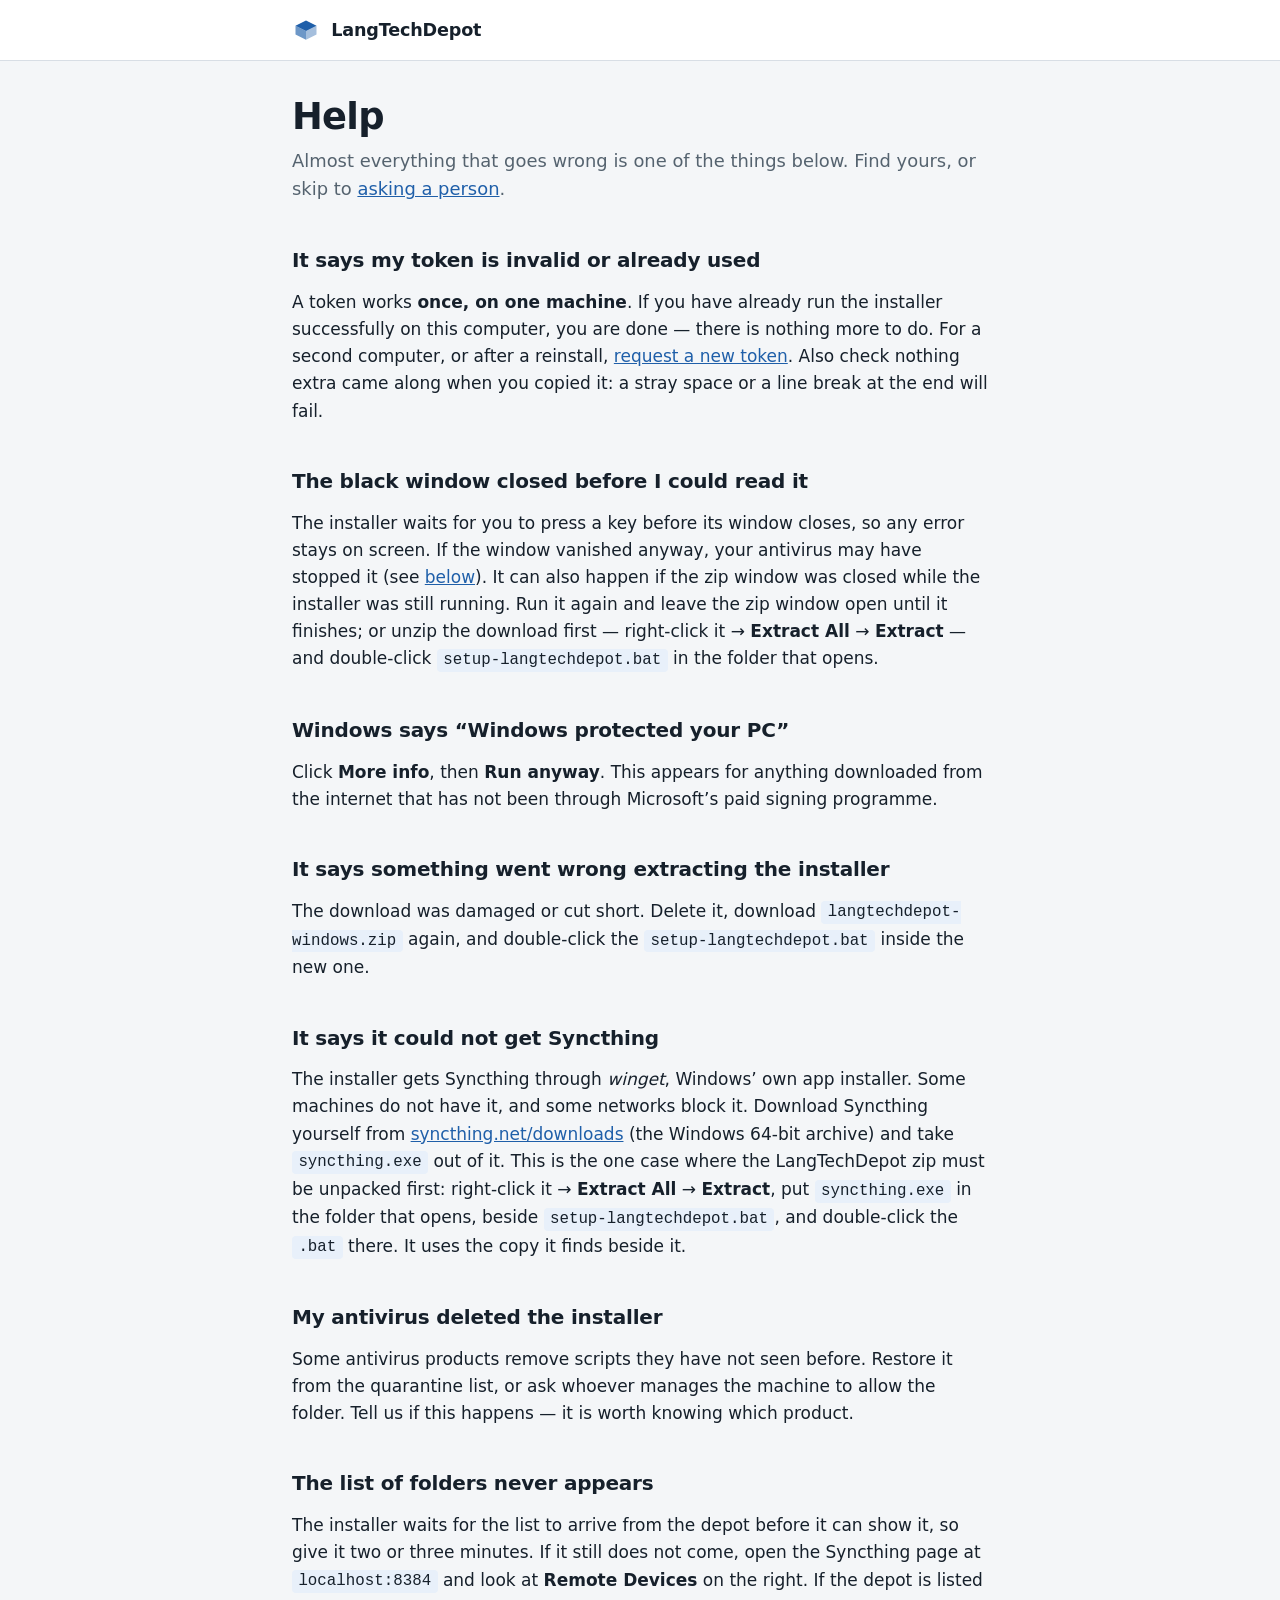
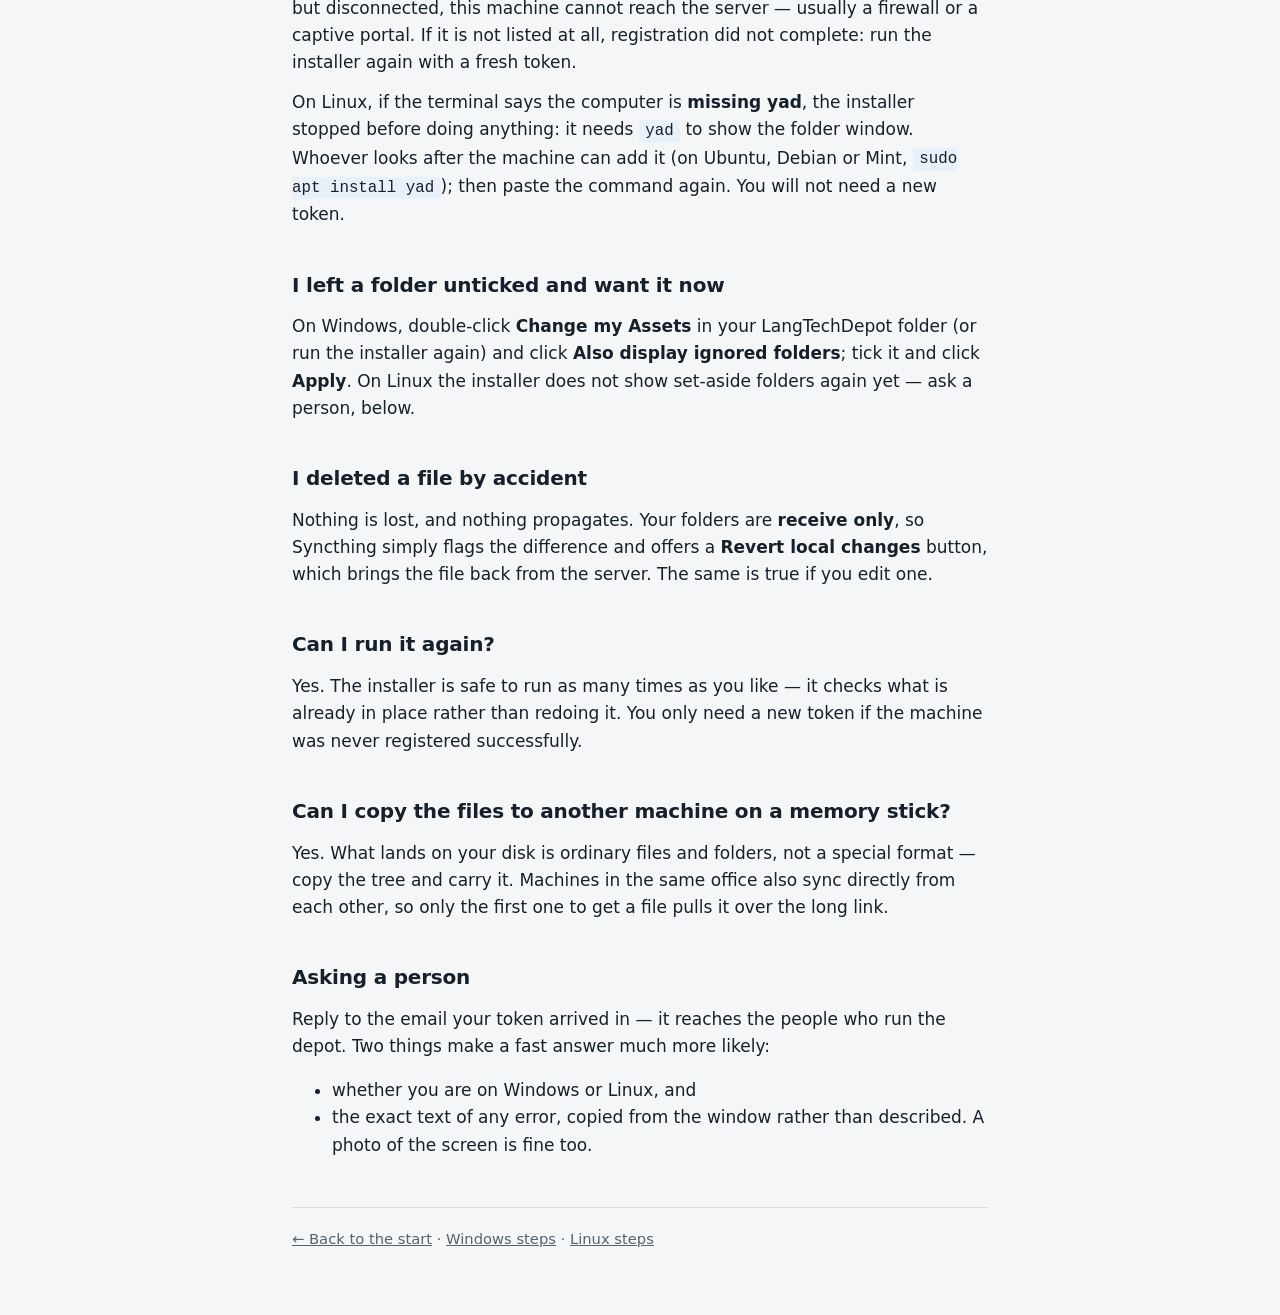
==== docs/help.html @ 6e9204fb "Windows: LangTechDepot home folder with Assets (folder or shortcut), Change my Assets; publish only " ====
<!doctype html>
<html lang="en">
<meta charset="utf-8">
<meta name="viewport" content="width=device-width,initial-scale=1">
<title>LangTechDepot &mdash; help</title>
<meta name="description" content="What normally goes wrong when setting up LangTechDepot, and how to fix it.">
<link rel="stylesheet" href="assets/site.css">
<link rel="icon" href="assets/favicon.svg" type="image/svg+xml">

<header class="masthead"><div class="wrap">
  <a href="index.html">
    <svg class="mark" width="28" height="28" viewBox="0 0 32 32" aria-hidden="true">
      <path d="M4 11 16 5l12 6-12 6z" fill="var(--brand)"/>
      <path d="M4 11v10l12 6V17z" fill="var(--brand)" opacity=".65"/>
      <path d="M28 11v10l-12 6V17z" fill="var(--brand)" opacity=".4"/>
    </svg>
    <span class="name">LangTechDepot</span>
  </a>
</div></header>

<main class="wrap">

  <h1>Help</h1>
  <p class="lede">Almost everything that goes wrong is one of the things below.
  Find yours, or skip to <a href="#ask">asking a person</a>.</p>

  <h2>It says my token is invalid or already used</h2>
  <p>A token works <strong>once, on one machine</strong>. If you have already
  run the installer successfully on this computer, you are done &mdash; there
  is nothing more to do. For a second computer, or after a reinstall,
  <a href="https://depot.langtech.cloud/" data-signup="">request a new
  token</a>. Also check nothing extra came along when you copied it: a stray
  space or a line break at the end will fail.</p>

  <h2>The black window closed before I could read it</h2>
  <p>The installer waits for you to press a key before its window closes, so
  any error stays on screen. If the window vanished anyway, your antivirus may
  have stopped it (see <a href="#antivirus">below</a>). It can also happen if
  the zip window was closed while the installer was still running. Run it
  again and leave the zip window open until it finishes; or unzip the
  download first &mdash; right-click it &rarr; <strong>Extract All</strong>
  &rarr; <strong>Extract</strong> &mdash; and double-click
  <code>setup-langtechdepot.bat</code> in the folder that opens.</p>

  <h2>Windows says &ldquo;Windows protected your PC&rdquo;</h2>
  <p>Click <strong>More info</strong>, then <strong>Run anyway</strong>. This
  appears for anything downloaded from the internet that has not been through
  Microsoft&rsquo;s paid signing programme.</p>

  <h2>It says something went wrong extracting the installer</h2>
  <p>The download was damaged or cut short. Delete it, download
  <code>langtechdepot-windows.zip</code> again, and double-click the
  <code>setup-langtechdepot.bat</code> inside the new one.</p>

  <h2>It says it could not get Syncthing</h2>
  <p>The installer gets Syncthing through <em>winget</em>, Windows&rsquo; own
  app installer. Some machines do not have it, and some networks block it.
  Download Syncthing yourself from
  <a href="https://syncthing.net/downloads/">syncthing.net/downloads</a>
  (the Windows 64-bit archive) and take <code>syncthing.exe</code> out of it.
  This is the one case where the LangTechDepot zip must be unpacked first:
  right-click it &rarr; <strong>Extract All</strong> &rarr;
  <strong>Extract</strong>, put <code>syncthing.exe</code> in the folder that
  opens, beside <code>setup-langtechdepot.bat</code>, and double-click the
  <code>.bat</code> there. It uses the copy it finds beside it.</p>

  <h2 id="antivirus">My antivirus deleted the installer</h2>
  <p>Some antivirus products remove scripts they have not seen before. Restore
  it from the quarantine list, or ask whoever manages the machine to allow the
  folder. Tell us if this happens &mdash; it is worth knowing which product.</p>

  <h2>The list of folders never appears</h2>
  <p>The installer waits for the list to arrive from the depot before it can
  show it, so give it two or three minutes. If it still does not come, open
  the Syncthing page at <code>localhost:8384</code> and look at <strong>Remote
  Devices</strong> on the right. If the depot is listed but disconnected, this
  machine cannot reach the server &mdash; usually a firewall or a captive
  portal. If it is not listed at all, registration did not complete: run the
  installer again with a fresh token.</p>
  <p>On Linux, if the terminal says the computer is <strong>missing
  yad</strong>, the installer stopped before doing anything: it needs
  <code>yad</code> to show the folder window. Whoever looks after the machine
  can add it (on Ubuntu, Debian or Mint, <code>sudo apt install yad</code>);
  then paste the command again. You will not need a new token.</p>

  <h2>I left a folder unticked and want it now</h2>
  <p>On Windows, double-click <strong>Change my Assets</strong> in your
  LangTechDepot folder (or run the installer again) and click <strong>Also display
  ignored folders</strong>; tick it and click <strong>Apply</strong>. On
  Linux the installer does not show set-aside folders again yet &mdash; ask a
  person, below.</p>

  <h2>I deleted a file by accident</h2>
  <p>Nothing is lost, and nothing propagates. Your folders are
  <strong>receive only</strong>, so Syncthing simply flags the difference and
  offers a <strong>Revert local changes</strong> button, which brings the file
  back from the server. The same is true if you edit one.</p>

  <h2>Can I run it again?</h2>
  <p>Yes. The installer is safe to run as many times as you like &mdash; it
  checks what is already in place rather than redoing it. You only need a new
  token if the machine was never registered successfully.</p>

  <h2>Can I copy the files to another machine on a memory stick?</h2>
  <p>Yes. What lands on your disk is ordinary files and folders, not a special
  format &mdash; copy the tree and carry it. Machines in the same office also
  sync directly from each other, so only the first one to get a file pulls it
  over the long link.</p>

  <h2 id="ask">Asking a person</h2>
  <p>Reply to the email your token arrived in &mdash; it reaches the people who
  run the depot. Two things make a fast answer much more likely:</p>
  <ul>
    <li>whether you are on Windows or Linux, and</li>
    <li>the exact text of any error, copied from the window rather than
    described. A photo of the screen is fine too.</li>
  </ul>
  <!-- Maintainers: if a monitored support address exists, put it here in
       place of "reply to the email". The register.py ADMIN_EMAIL is the
       address the token mail comes from. -->

  <p class="foot"><a href="index.html">&larr; Back to the start</a> &middot;
  <a href="windows.html">Windows steps</a> &middot;
  <a href="linux.html">Linux steps</a></p>

</main>
<script src="assets/site.js"></script>
</html>
---- docs/assets/site.css ----
/* LangTechDepot — shared look for the Pages site and for the registration
   pages served by server/register.py.

   The two sites are one journey (get a token there, install here), so they
   must not look like two different projects. Keep this file and the <style>
   block in register.py in step: same tokens, same component names.

   Field machines are on slow links, so: no web fonts, no framework, no
   images. Illustrations are inline SVG in the page itself. */

:root {
  --brand:      #1f5fa9;
  --brand-dark: #17497f;
  --brand-soft: #e8f0fa;
  --ink:        #16202b;
  --ink-soft:   #55636f;
  --line:       #d8dee5;
  --paper:      #ffffff;
  --ground:     #f4f6f8;
  --ok:         #1e7a46;
  --warn:       #a05a00;
  --radius:     12px;
  --shadow:     0 1px 2px rgba(22,32,43,.06), 0 8px 24px rgba(22,32,43,.07);
}

@media (prefers-color-scheme: dark) {
  :root {
    --brand:      #6fa8e8;
    --brand-dark: #9cc6f2;
    --brand-soft: #17273a;
    --ink:        #e8edf2;
    --ink-soft:   #a3b1bf;
    --line:       #2c3742;
    --paper:      #131a22;
    --ground:     #0d131a;
    --ok:         #5cc189;
    --warn:       #e0a44a;
    --shadow:     0 1px 2px rgba(0,0,0,.4), 0 8px 24px rgba(0,0,0,.35);
  }
}

* { box-sizing: border-box; }

body {
  margin: 0;
  background: var(--ground);
  color: var(--ink);
  font: 17px/1.6 system-ui, -apple-system, "Segoe UI", Roboto, sans-serif;
  -webkit-text-size-adjust: 100%;
}

.wrap { max-width: 46rem; margin: 0 auto; padding: 0 1.25rem 4rem; }

/* --- masthead: identical on both sites, so the hand-off is invisible ------ */

.masthead {
  background: var(--paper);
  border-bottom: 1px solid var(--line);
}
.masthead .wrap {
  display: flex; align-items: center; gap: .7rem;
  padding-top: 1rem; padding-bottom: 1rem;
}
.masthead a { display: flex; align-items: center; gap: .7rem;
  text-decoration: none; color: inherit; }
.masthead .name { font-weight: 700; font-size: 1.1rem; letter-spacing: -.01em; }
.masthead .mark { flex: none; }

/* --- page head ----------------------------------------------------------- */

h1 { font-size: clamp(1.7rem, 5vw, 2.3rem); line-height: 1.15;
     letter-spacing: -.02em; margin: 2.2rem 0 .5rem; }
h2 { font-size: 1.25rem; margin: 2.5rem 0 .6rem; letter-spacing: -.01em; }
.lede { font-size: 1.12rem; color: var(--ink-soft); margin: 0 0 2rem; }
p { margin: .8rem 0; }
a { color: var(--brand); }

/* --- the four-step rail, shared by both sites ---------------------------- */

.rail {
  display: flex; gap: .4rem; list-style: none;
  margin: 1.6rem 0 0; padding: 0; font-size: .8rem; font-weight: 600;
}
.rail li {
  flex: 1; padding: .45rem .3rem .5rem; text-align: center;
  color: var(--ink-soft); border-top: 4px solid var(--line);
  border-radius: 2px;
}
.rail li.done { color: var(--ok); border-top-color: var(--ok); }
.rail li.now  { color: var(--brand); border-top-color: var(--brand); }
.rail .n { display: block; font-size: .72rem; opacity: .8; font-weight: 700; }

/* --- step cards ---------------------------------------------------------- */

.step {
  background: var(--paper); border: 1px solid var(--line);
  border-radius: var(--radius); box-shadow: var(--shadow);
  padding: 1.5rem; margin: 1.25rem 0;
  display: grid; grid-template-columns: 3.1rem 1fr; gap: 0 1.1rem;
}
/* The number sits alone in the first column; everything else stacks in the
   second. Without pinning the rest, auto-placement drops whatever follows the
   number's row span back into the 3rem column and squeezes it to nothing. */
.step > :not(.num) { grid-column: 2; }
.step > .num {
  grid-column: 1; grid-row: 1;
  width: 3.1rem; height: 3.1rem; border-radius: 50%;
  background: var(--brand); color: #fff;
  display: flex; align-items: center; justify-content: center;
  font-size: 1.5rem; font-weight: 700;
}
@media (prefers-color-scheme: dark) { .step > .num { color: #0d131a; } }
.step h3 { margin: .35rem 0 .3rem; font-size: 1.3rem; letter-spacing: -.01em; }
.step p  { margin: .4rem 0; }
.step .art { margin: 1rem 0 .2rem; }
.step .art svg { max-width: 100%; height: auto; display: block; }

@media (max-width: 30rem) {
  .step { grid-template-columns: 1fr; }
  .step > .num, .step > :not(.num) { grid-column: 1; }
  .step > .num { margin-bottom: .6rem; }
}

/* --- buttons ------------------------------------------------------------- */

.btn {
  display: inline-flex; align-items: center; gap: .55rem;
  background: var(--brand); color: #fff; text-decoration: none;
  font: inherit; font-weight: 700; border: 0; cursor: pointer;
  padding: .8rem 1.4rem; border-radius: 9px; margin: .8rem 0 .3rem;
}
.btn:hover { background: var(--brand-dark); }
.btn.big  { font-size: 1.15rem; padding: 1rem 1.7rem; }
.btn.ghost { background: transparent; color: var(--brand);
             box-shadow: inset 0 0 0 2px var(--brand); }
.btn.ghost:hover { background: var(--brand-soft); }
/* Grid items stretch by default, which turns every button into a full-width
   slab. Hug the label instead - except on a phone, where full width is the
   easier target. */
.step > .btn { justify-self: start; }
@media (max-width: 30rem) { .step > .btn { justify-self: stretch; justify-content: center; } }
@media (prefers-color-scheme: dark) {
  .btn { color: #0d131a; } .btn.ghost { color: var(--brand); }
}
.sub-btn { display: block; font-size: .9rem; color: var(--ink-soft); margin: .1rem 0 0; }

/* --- platform chooser ---------------------------------------------------- */

.choose { display: grid; gap: 1rem; grid-template-columns: repeat(auto-fit, minmax(13rem, 1fr)); margin: 1.5rem 0; }
.choice {
  display: flex; flex-direction: column; align-items: center; gap: .6rem;
  background: var(--paper); border: 2px solid var(--line); border-radius: var(--radius);
  padding: 2rem 1rem 1.6rem; text-decoration: none; color: inherit;
  box-shadow: var(--shadow);
}
.choice:hover { border-color: var(--brand); }
.choice .label { font-size: 1.3rem; font-weight: 700; }
.choice .hint  { font-size: .92rem; color: var(--ink-soft); text-align: center; }

/* --- copy row: the token on depot, the command here ---------------------- */

.copyrow { display: flex; gap: .5rem; align-items: stretch; margin: .9rem 0; flex-wrap: wrap; }
.copyrow .val {
  flex: 1 1 14rem; min-width: 0;
  font: 600 1.05rem/1.4 ui-monospace, SFMono-Regular, Consolas, monospace;
  background: var(--brand-soft); color: var(--ink);
  border: 1px solid var(--line); border-radius: 9px;
  padding: .8rem .9rem; overflow-wrap: anywhere; user-select: all;
}
.copybtn {
  flex: none; font: inherit; font-weight: 700; cursor: pointer;
  background: var(--brand); color: #fff; border: 0; border-radius: 9px;
  padding: .8rem 1.2rem; min-width: 6.5rem;
}
.copybtn:hover { background: var(--brand-dark); }
.copybtn.done  { background: var(--ok); }
@media (prefers-color-scheme: dark) { .copybtn { color: #0d131a; } }

/* --- notes --------------------------------------------------------------- */

.note {
  background: var(--paper); border: 1px solid var(--line);
  border-left: 4px solid var(--brand); border-radius: 0 9px 9px 0;
  padding: .9rem 1.1rem; margin: 1.4rem 0; font-size: .96rem;
}
.note.warn { border-left-color: var(--warn); }
.note > strong:first-child { display: block; margin-bottom: .2rem; }

code { background: var(--brand-soft); padding: .15rem .4rem; border-radius: 4px;
       font-size: .93em; overflow-wrap: anywhere; }

.foot { margin-top: 3rem; padding-top: 1.2rem; border-top: 1px solid var(--line);
        font-size: .92rem; color: var(--ink-soft); }
.foot a { color: var(--ink-soft); }
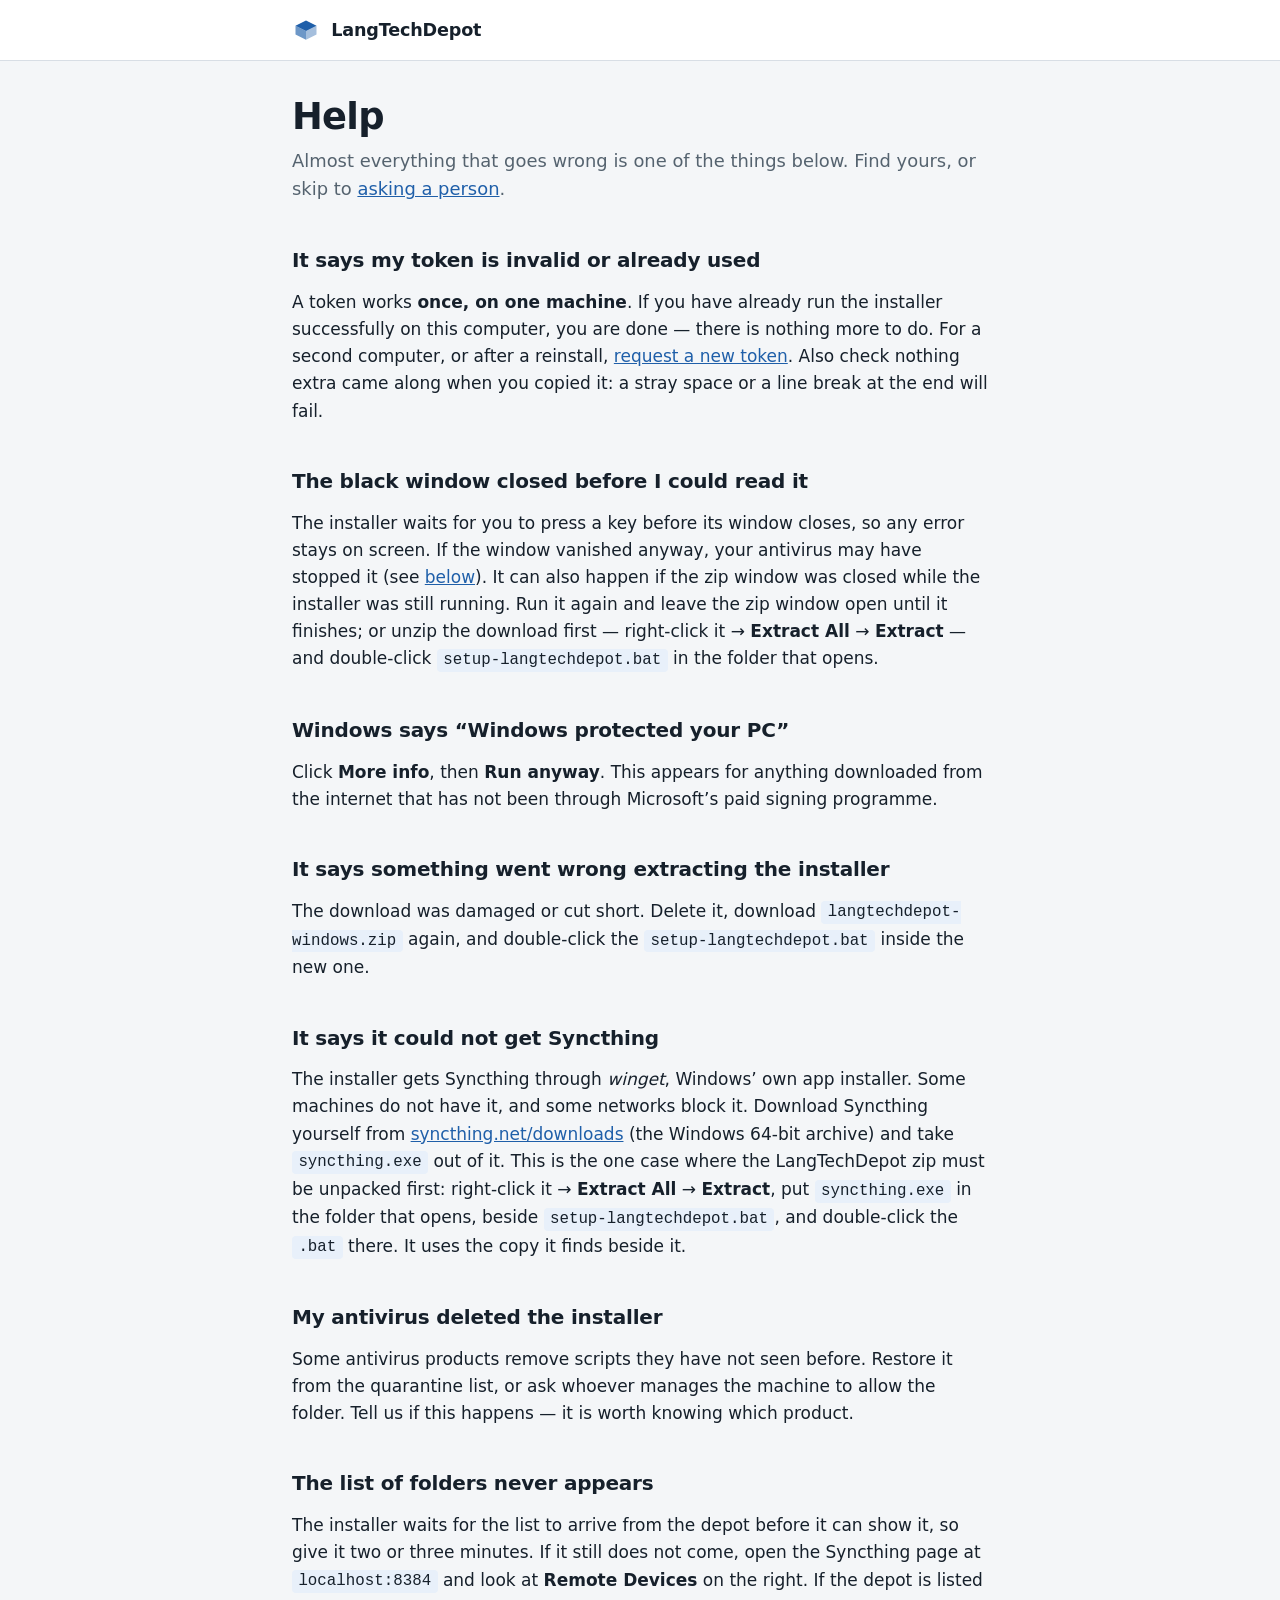
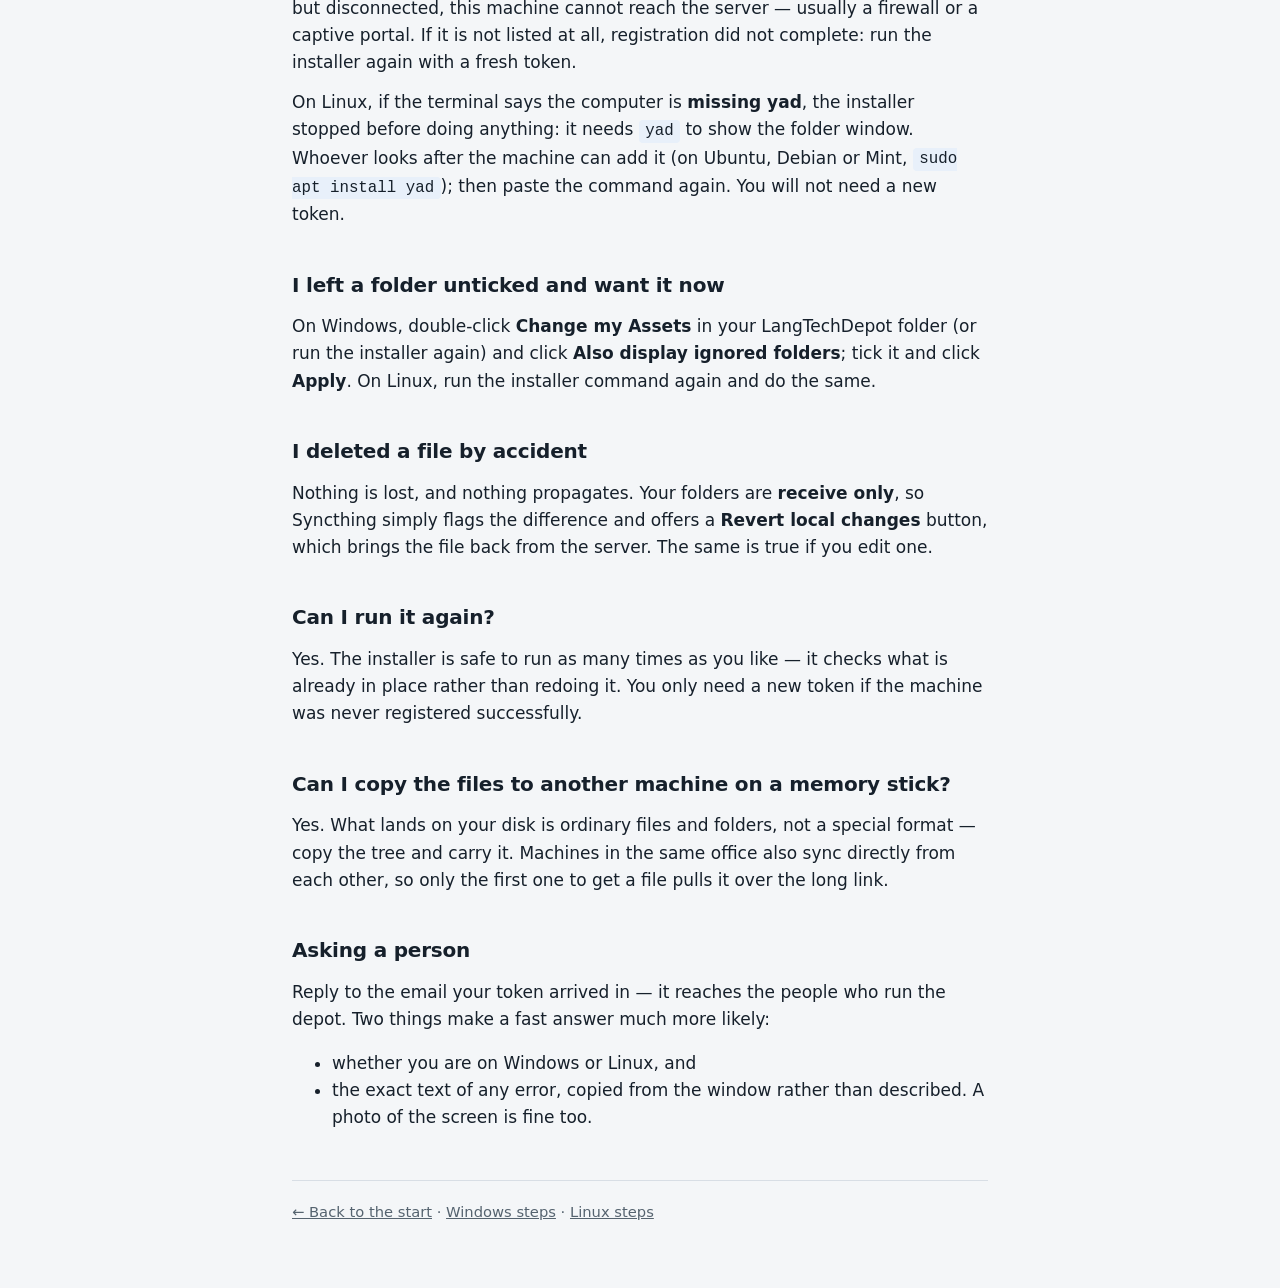
==== commit 350664fd: "Linux: folder list keeps subscriptions ticked, shows ignored folders on request; PATCH ignores; cata" ====
--- a/docs/help.html
+++ b/docs/help.html
@@ -87,8 +87,7 @@
   <p>On Windows, double-click <strong>Change my Assets</strong> in your
   LangTechDepot folder (or run the installer again) and click <strong>Also display
   ignored folders</strong>; tick it and click <strong>Apply</strong>. On
-  Linux the installer does not show set-aside folders again yet &mdash; ask a
-  person, below.</p>
+  Linux, run the installer command again and do the same.</p>
 
   <h2>I deleted a file by accident</h2>
   <p>Nothing is lost, and nothing propagates. Your folders are
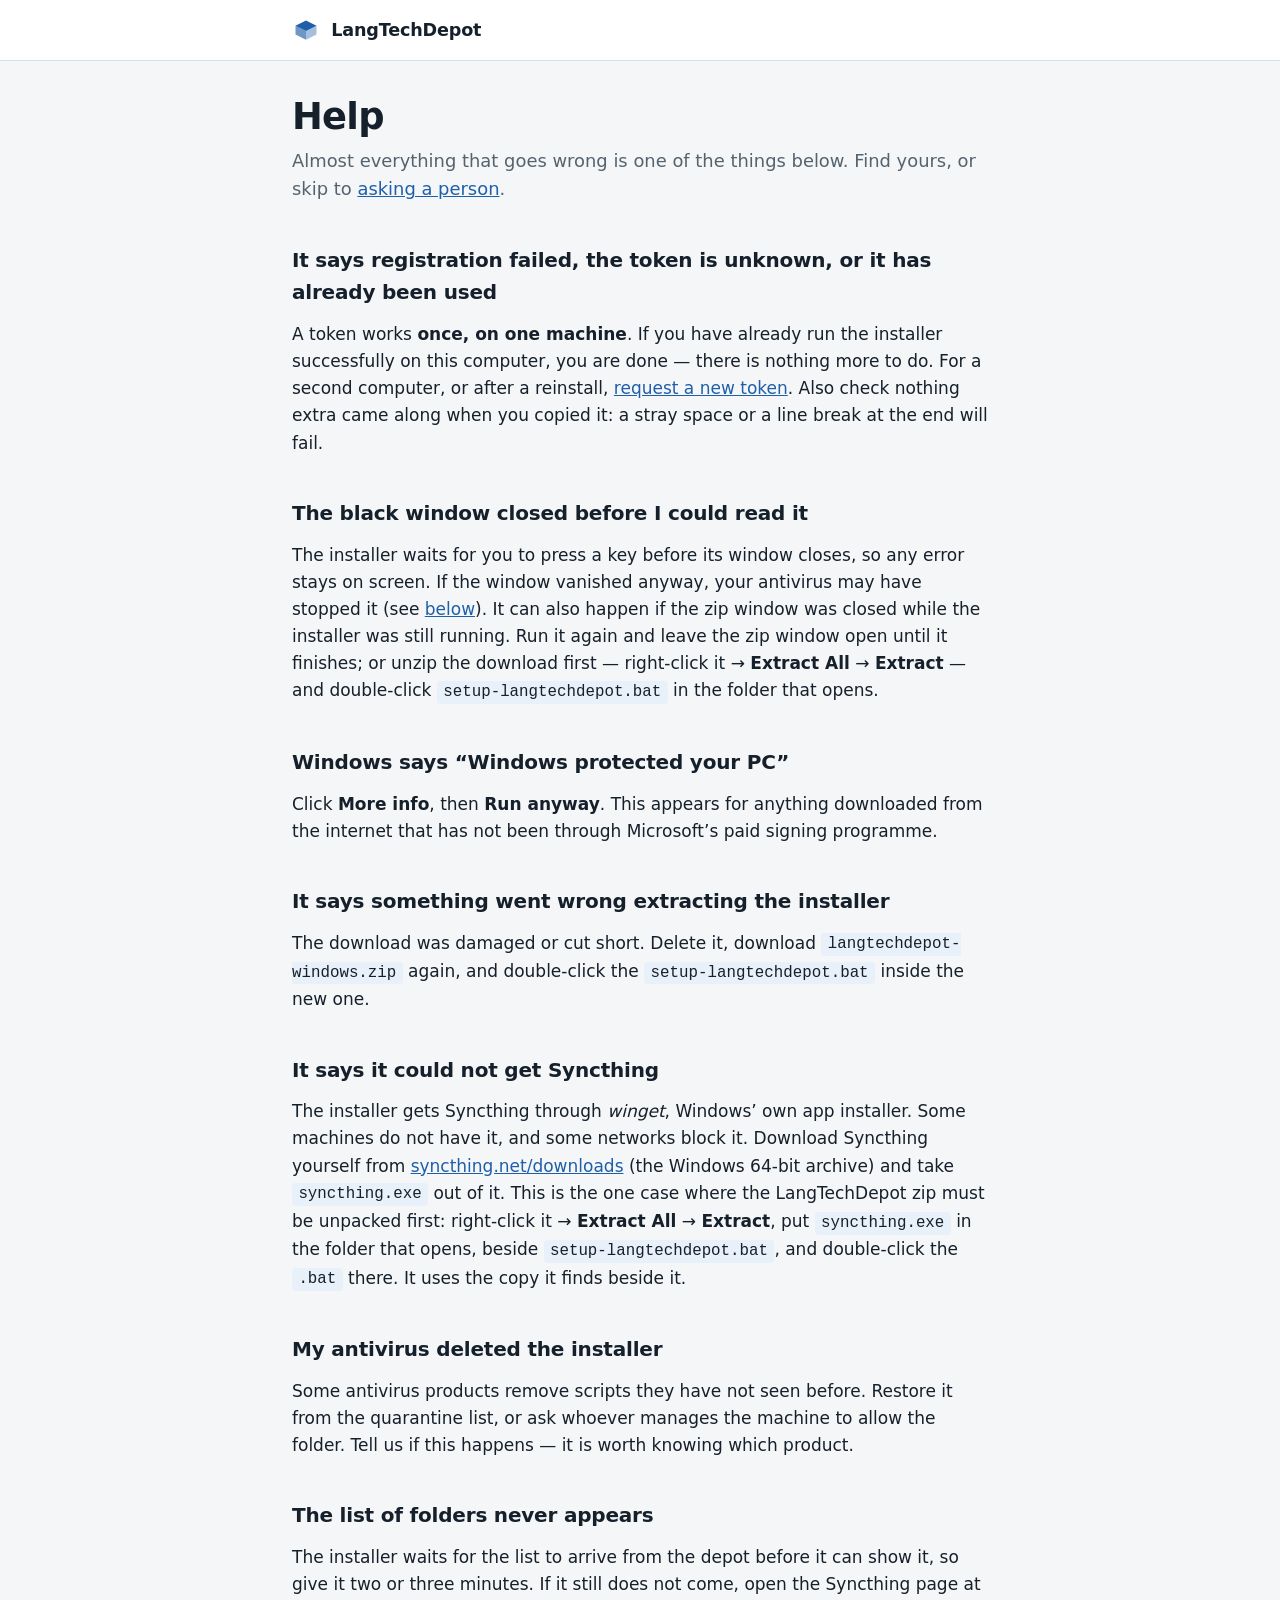
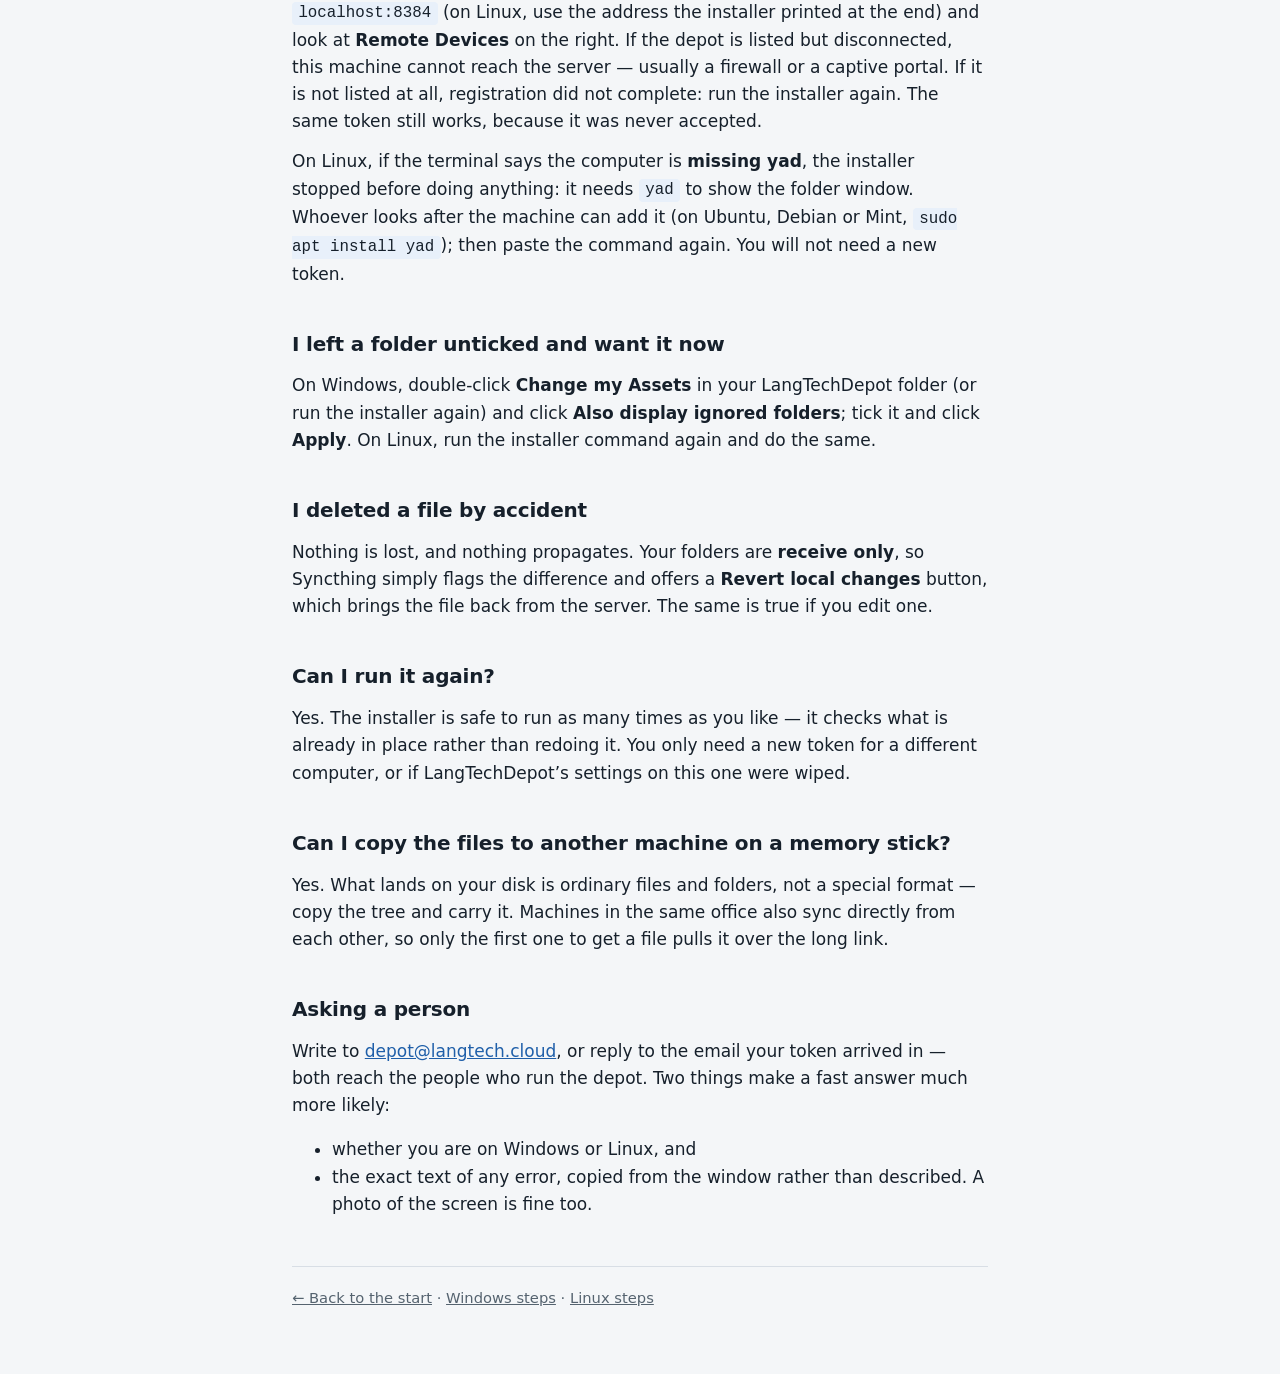
==== commit 10fb446d: "docs: launch review — mail is live, SETUP.md order, stale claims - Site: token is shown on the page " ====
--- a/docs/help.html
+++ b/docs/help.html
@@ -24,7 +24,7 @@
   <p class="lede">Almost everything that goes wrong is one of the things below.
   Find yours, or skip to <a href="#ask">asking a person</a>.</p>
 
-  <h2>It says my token is invalid or already used</h2>
+  <h2>It says registration failed, the token is unknown, or it has already been used</h2>
   <p>A token works <strong>once, on one machine</strong>. If you have already
   run the installer successfully on this computer, you are done &mdash; there
   is nothing more to do. For a second computer, or after a reinstall,
@@ -72,11 +72,13 @@
   <h2>The list of folders never appears</h2>
   <p>The installer waits for the list to arrive from the depot before it can
   show it, so give it two or three minutes. If it still does not come, open
-  the Syncthing page at <code>localhost:8384</code> and look at <strong>Remote
+  the Syncthing page at <code>localhost:8384</code> (on Linux, use the address
+  the installer printed at the end) and look at <strong>Remote
   Devices</strong> on the right. If the depot is listed but disconnected, this
   machine cannot reach the server &mdash; usually a firewall or a captive
   portal. If it is not listed at all, registration did not complete: run the
-  installer again with a fresh token.</p>
+  installer again. The same token still works, because it was never
+  accepted.</p>
   <p>On Linux, if the terminal says the computer is <strong>missing
   yad</strong>, the installer stopped before doing anything: it needs
   <code>yad</code> to show the folder window. Whoever looks after the machine
@@ -98,7 +100,8 @@
   <h2>Can I run it again?</h2>
   <p>Yes. The installer is safe to run as many times as you like &mdash; it
   checks what is already in place rather than redoing it. You only need a new
-  token if the machine was never registered successfully.</p>
+  token for a different computer, or if LangTechDepot&rsquo;s settings on
+  this one were wiped.</p>
 
   <h2>Can I copy the files to another machine on a memory stick?</h2>
   <p>Yes. What lands on your disk is ordinary files and folders, not a special
@@ -107,16 +110,17 @@
   over the long link.</p>
 
   <h2 id="ask">Asking a person</h2>
-  <p>Reply to the email your token arrived in &mdash; it reaches the people who
+  <p>Write to <a href="mailto:depot@langtech.cloud">depot@langtech.cloud</a>,
+  or reply to the email your token arrived in &mdash; both reach the people who
   run the depot. Two things make a fast answer much more likely:</p>
   <ul>
     <li>whether you are on Windows or Linux, and</li>
     <li>the exact text of any error, copied from the window rather than
     described. A photo of the screen is fine too.</li>
   </ul>
-  <!-- Maintainers: if a monitored support address exists, put it here in
-       place of "reply to the email". The register.py ADMIN_EMAIL is the
-       address the token mail comes from. -->
+  <!-- Maintainers: depot@langtech.cloud is the monitored mailbox (#15). In
+       register.env, MAIL_FROM is the sender of token mail, so replies land
+       there; ADMIN_EMAIL is who is told about each registration. -->
 
   <p class="foot"><a href="index.html">&larr; Back to the start</a> &middot;
   <a href="windows.html">Windows steps</a> &middot;
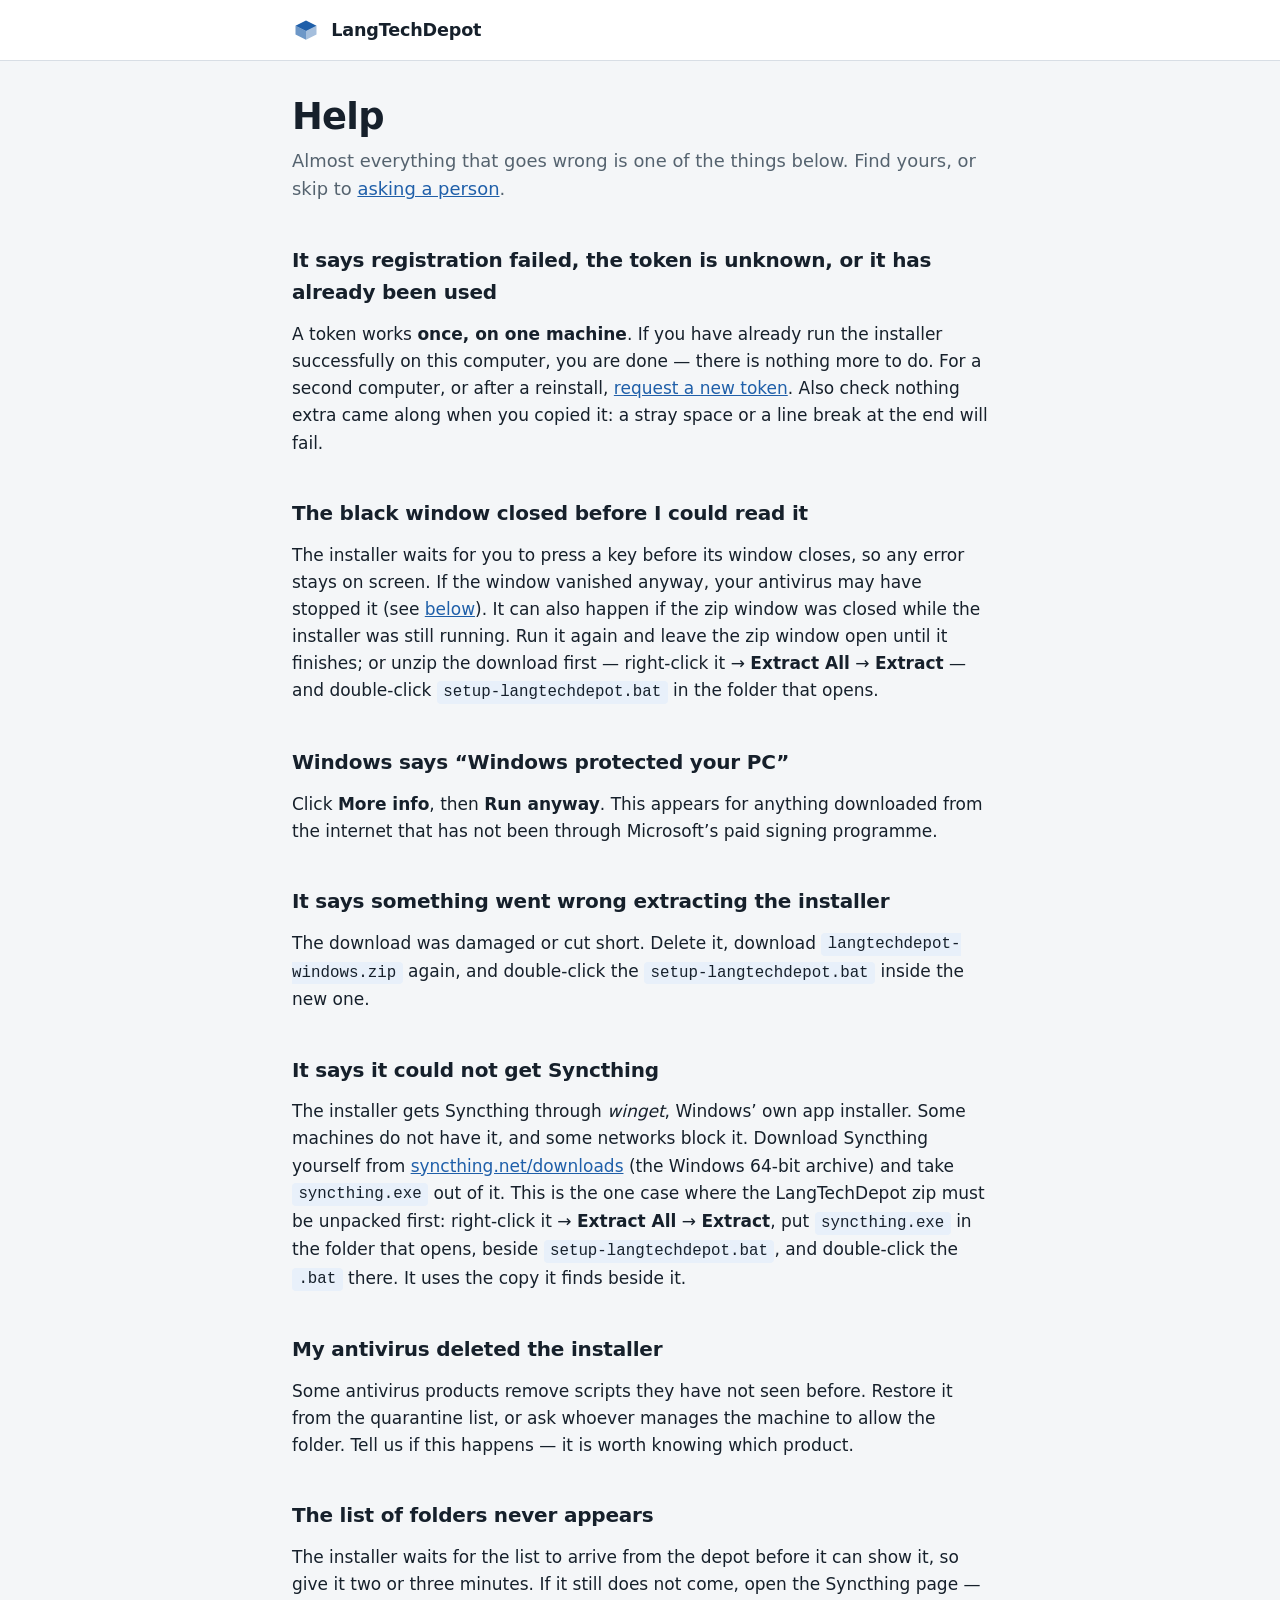
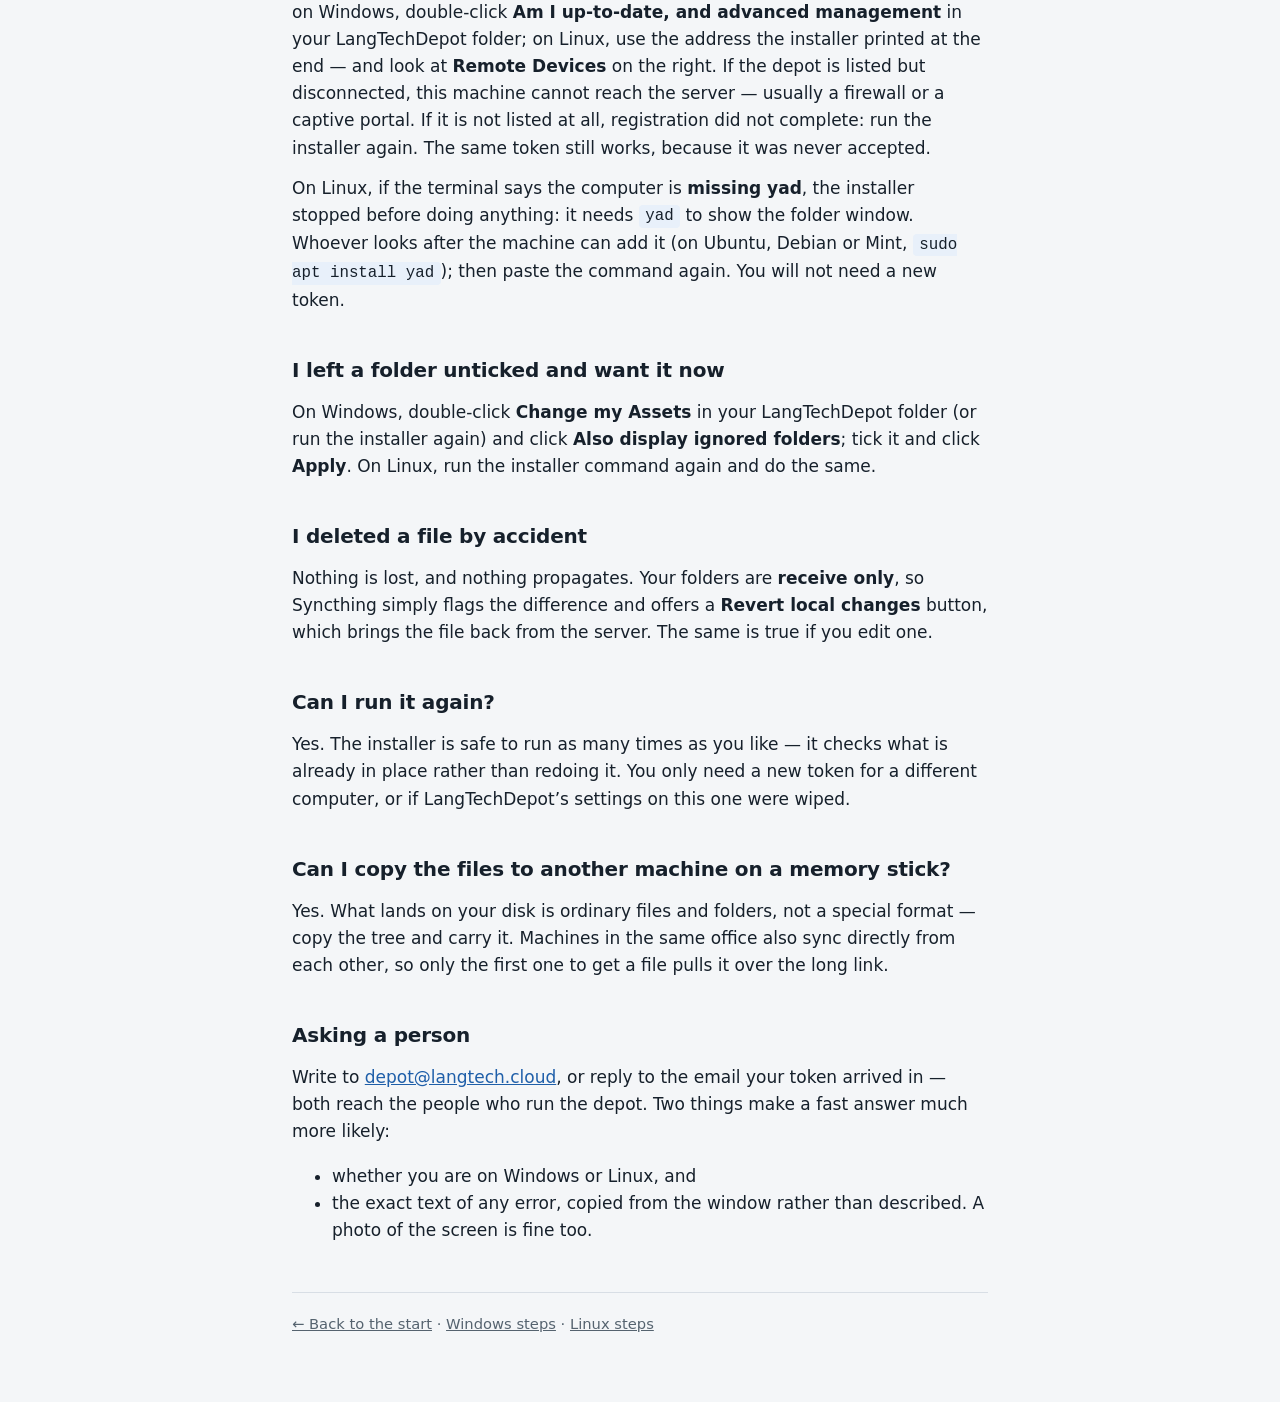
==== commit ed862f08: "docs: GUI port can move on Windows; help points at the shortcut Co-Authored-By: Claude Opus 5.5 <nor" ====
--- a/docs/help.html
+++ b/docs/help.html
@@ -72,8 +72,9 @@
   <h2>The list of folders never appears</h2>
   <p>The installer waits for the list to arrive from the depot before it can
   show it, so give it two or three minutes. If it still does not come, open
-  the Syncthing page at <code>localhost:8384</code> (on Linux, use the address
-  the installer printed at the end) and look at <strong>Remote
+  the Syncthing page &mdash; on Windows, double-click <strong>Am I up-to-date,
+  and advanced management</strong> in your LangTechDepot folder; on Linux, use
+  the address the installer printed at the end &mdash; and look at <strong>Remote
   Devices</strong> on the right. If the depot is listed but disconnected, this
   machine cannot reach the server &mdash; usually a firewall or a captive
   portal. If it is not listed at all, registration did not complete: run the
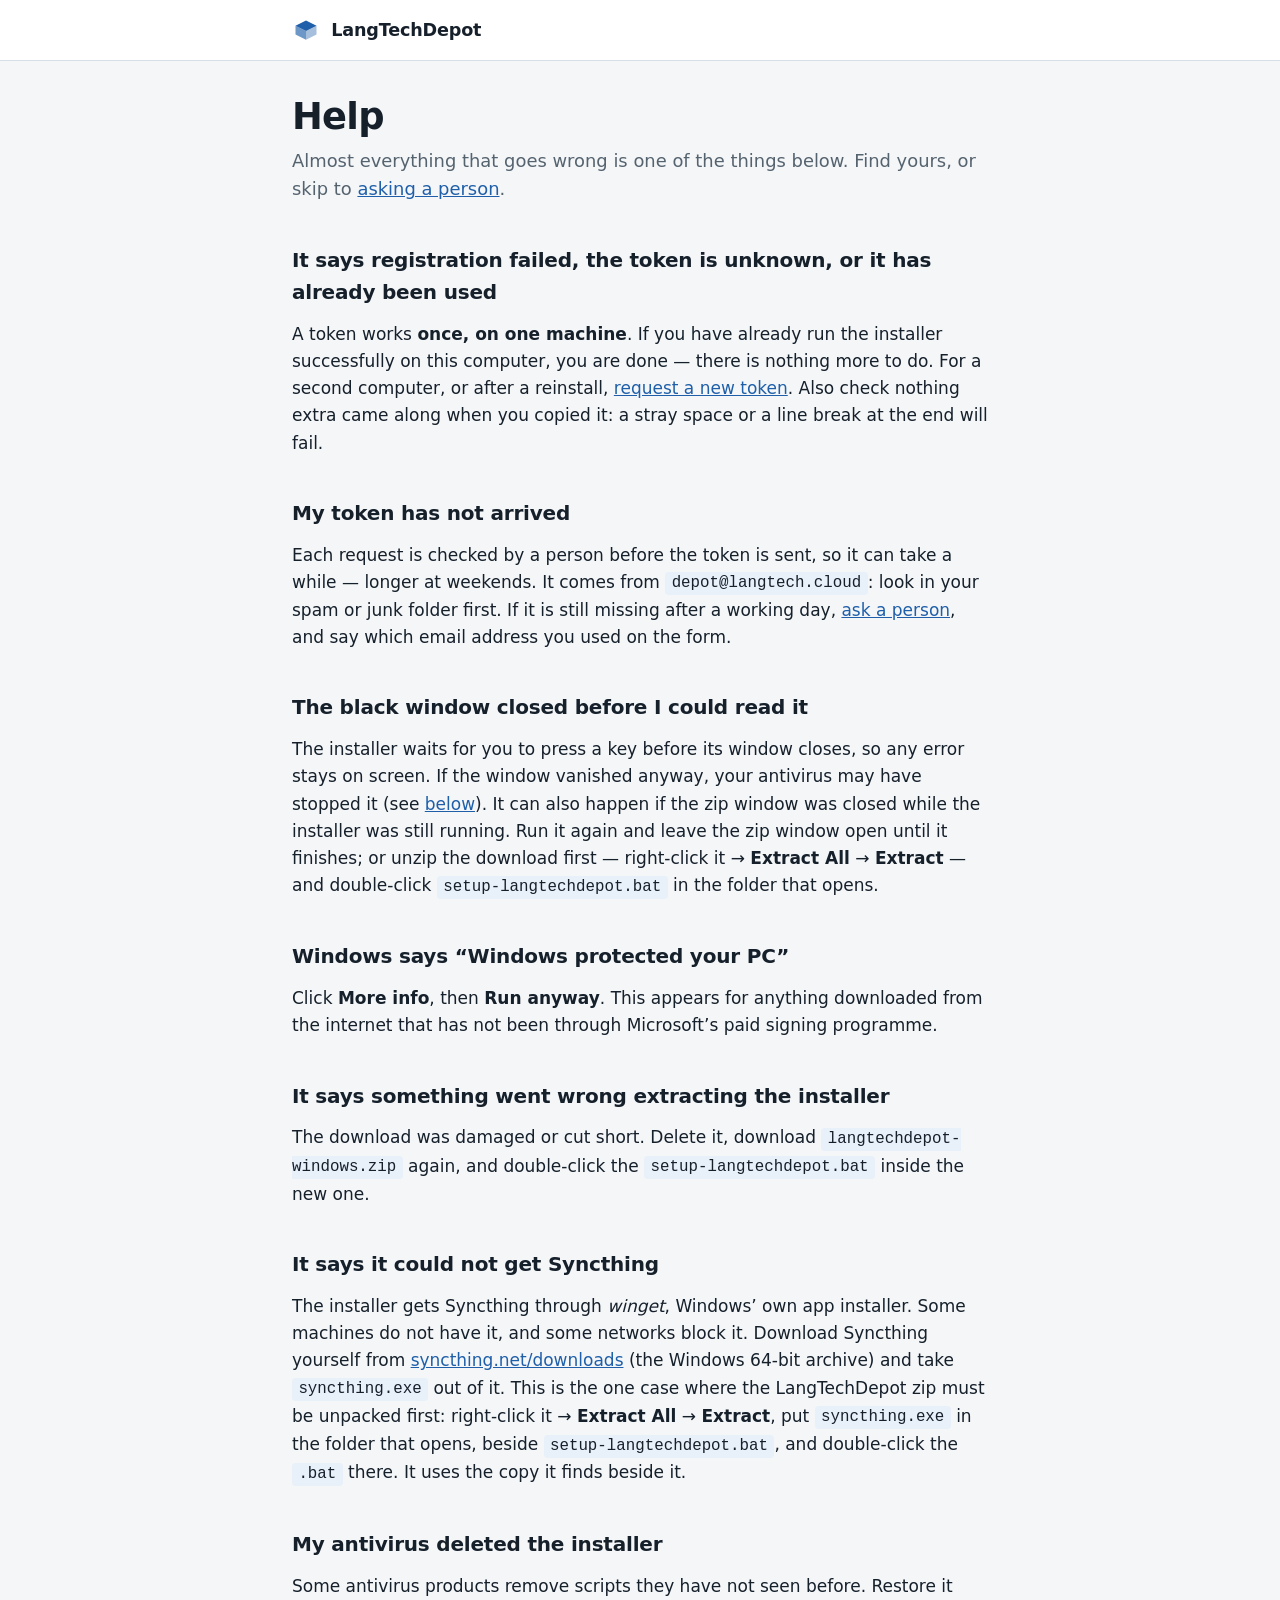
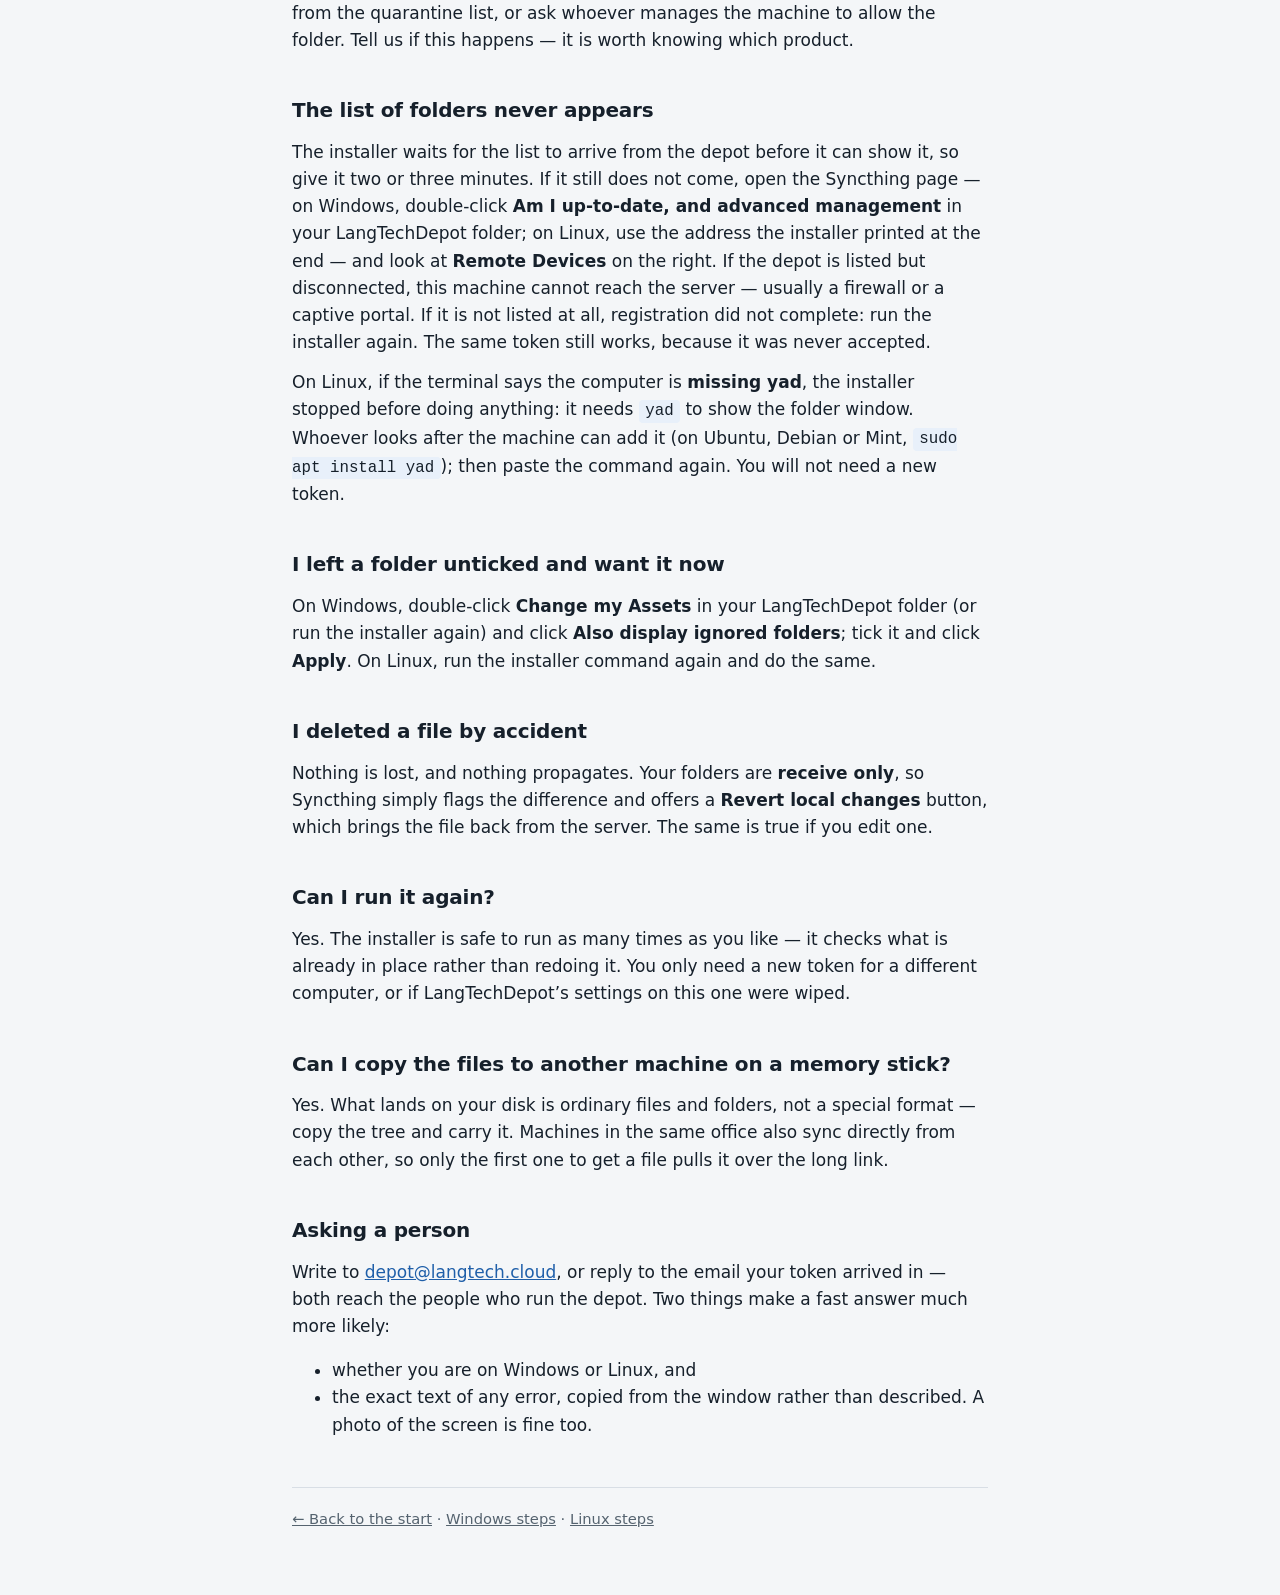
==== commit 472dbd5f: "Keep introducer mode safe: server-side guard, and approval by default Introducer mode is the bandwid" ====
--- a/docs/help.html
+++ b/docs/help.html
@@ -31,6 +31,13 @@
   <a href="https://depot.langtech.cloud/" data-signup="">request a new
   token</a>. Also check nothing extra came along when you copied it: a stray
   space or a line break at the end will fail.</p>
+
+  <h2>My token has not arrived</h2>
+  <p>Each request is checked by a person before the token is sent, so it can
+  take a while &mdash; longer at weekends. It comes from
+  <code>depot@langtech.cloud</code>: look in your spam or junk folder first.
+  If it is still missing after a working day, <a href="#ask">ask a person</a>,
+  and say which email address you used on the form.</p>
 
   <h2>The black window closed before I could read it</h2>
   <p>The installer waits for you to press a key before its window closes, so
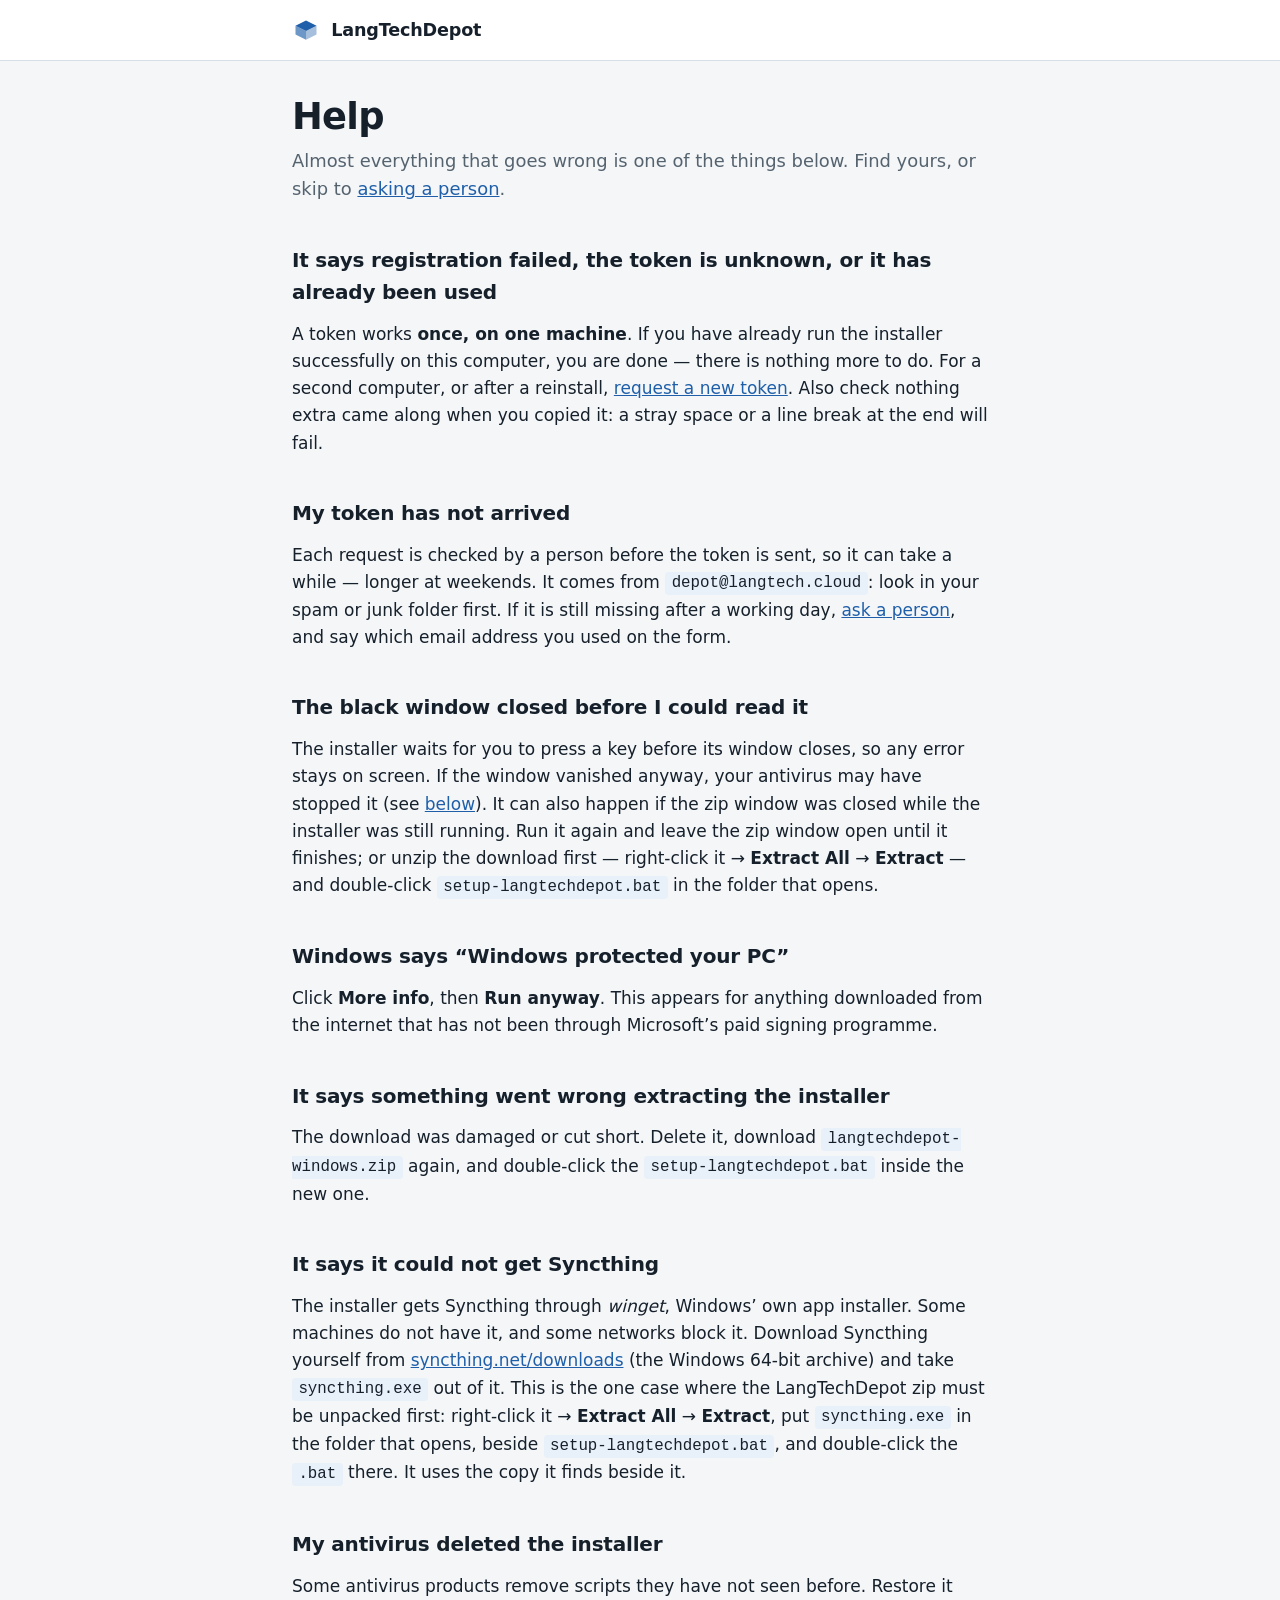
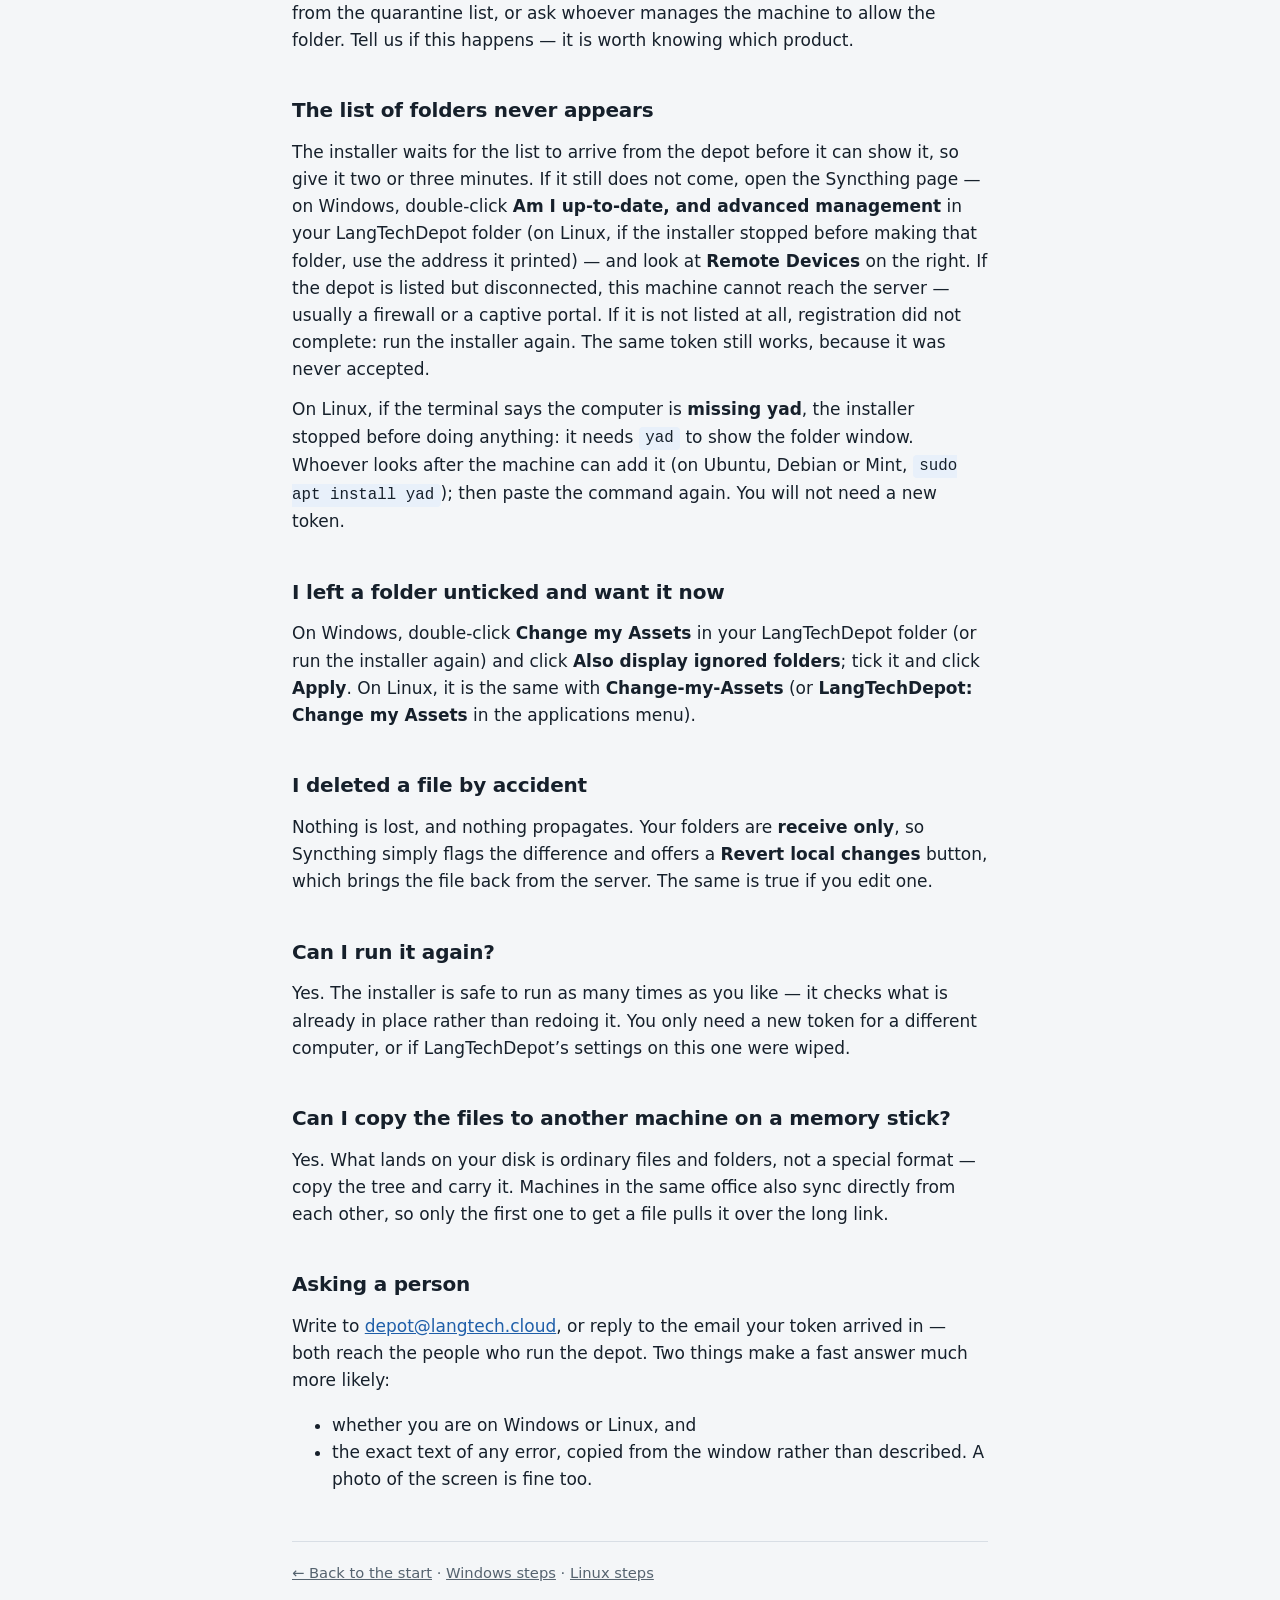
==== commit 28c03576: "Linux: Assets chooser, LangTechDepot folder with READ-ME, Change-my-Assets, up-to-date link; version" ====
--- a/docs/help.html
+++ b/docs/help.html
@@ -28,7 +28,7 @@
   <p>A token works <strong>once, on one machine</strong>. If you have already
   run the installer successfully on this computer, you are done &mdash; there
   is nothing more to do. For a second computer, or after a reinstall,
-  <a href="https://depot.langtech.cloud/" data-signup="">request a new
+  <a href="https://depot.langtech.cloud/signup" data-signup="">request a new
   token</a>. Also check nothing extra came along when you copied it: a stray
   space or a line break at the end will fail.</p>
 
@@ -80,8 +80,9 @@
   <p>The installer waits for the list to arrive from the depot before it can
   show it, so give it two or three minutes. If it still does not come, open
   the Syncthing page &mdash; on Windows, double-click <strong>Am I up-to-date,
-  and advanced management</strong> in your LangTechDepot folder; on Linux, use
-  the address the installer printed at the end &mdash; and look at <strong>Remote
+  and advanced management</strong> in your LangTechDepot folder (on Linux, if
+  the installer stopped before making that folder, use the address it
+  printed) &mdash; and look at <strong>Remote
   Devices</strong> on the right. If the depot is listed but disconnected, this
   machine cannot reach the server &mdash; usually a firewall or a captive
   portal. If it is not listed at all, registration did not complete: run the
@@ -97,7 +98,9 @@
   <p>On Windows, double-click <strong>Change my Assets</strong> in your
   LangTechDepot folder (or run the installer again) and click <strong>Also display
   ignored folders</strong>; tick it and click <strong>Apply</strong>. On
-  Linux, run the installer command again and do the same.</p>
+  Linux, it is the same with <strong>Change-my-Assets</strong> (or
+  <strong>LangTechDepot: Change my Assets</strong> in the applications
+  menu).</p>
 
   <h2>I deleted a file by accident</h2>
   <p>Nothing is lost, and nothing propagates. Your folders are
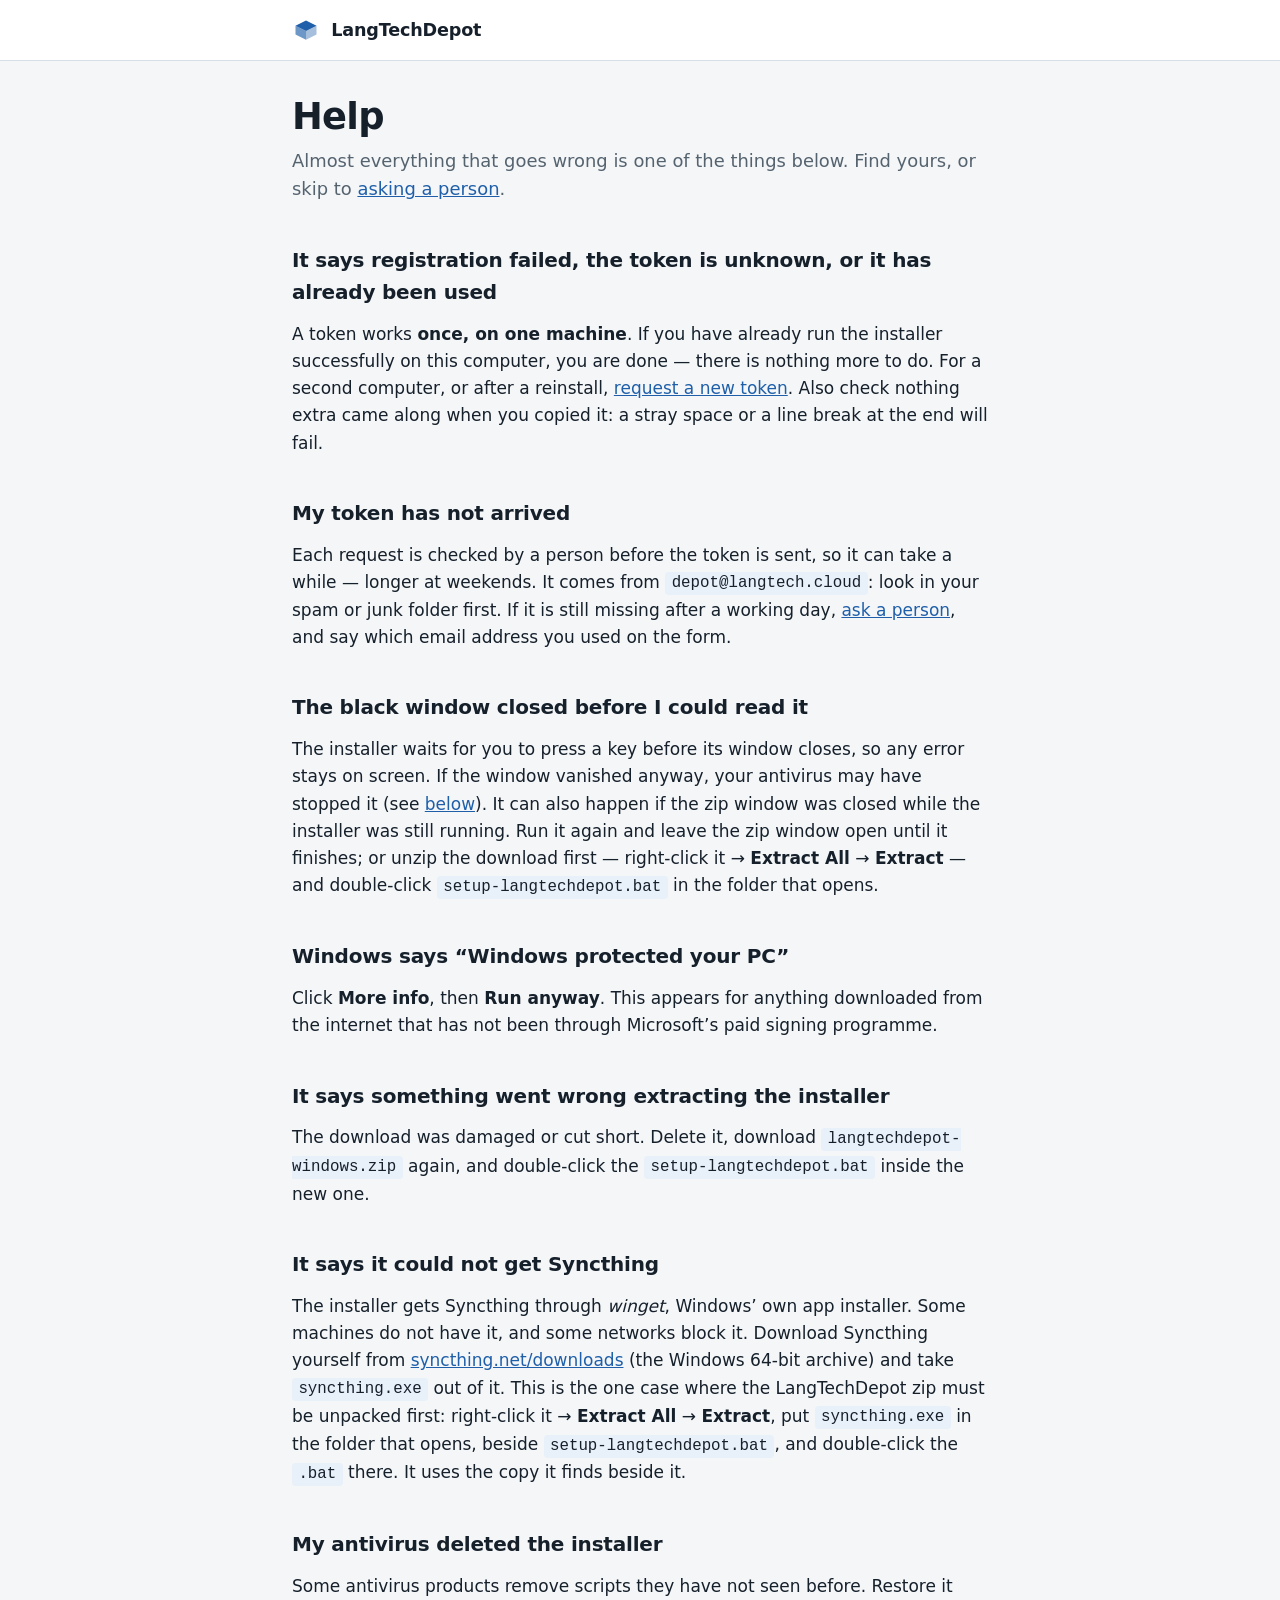
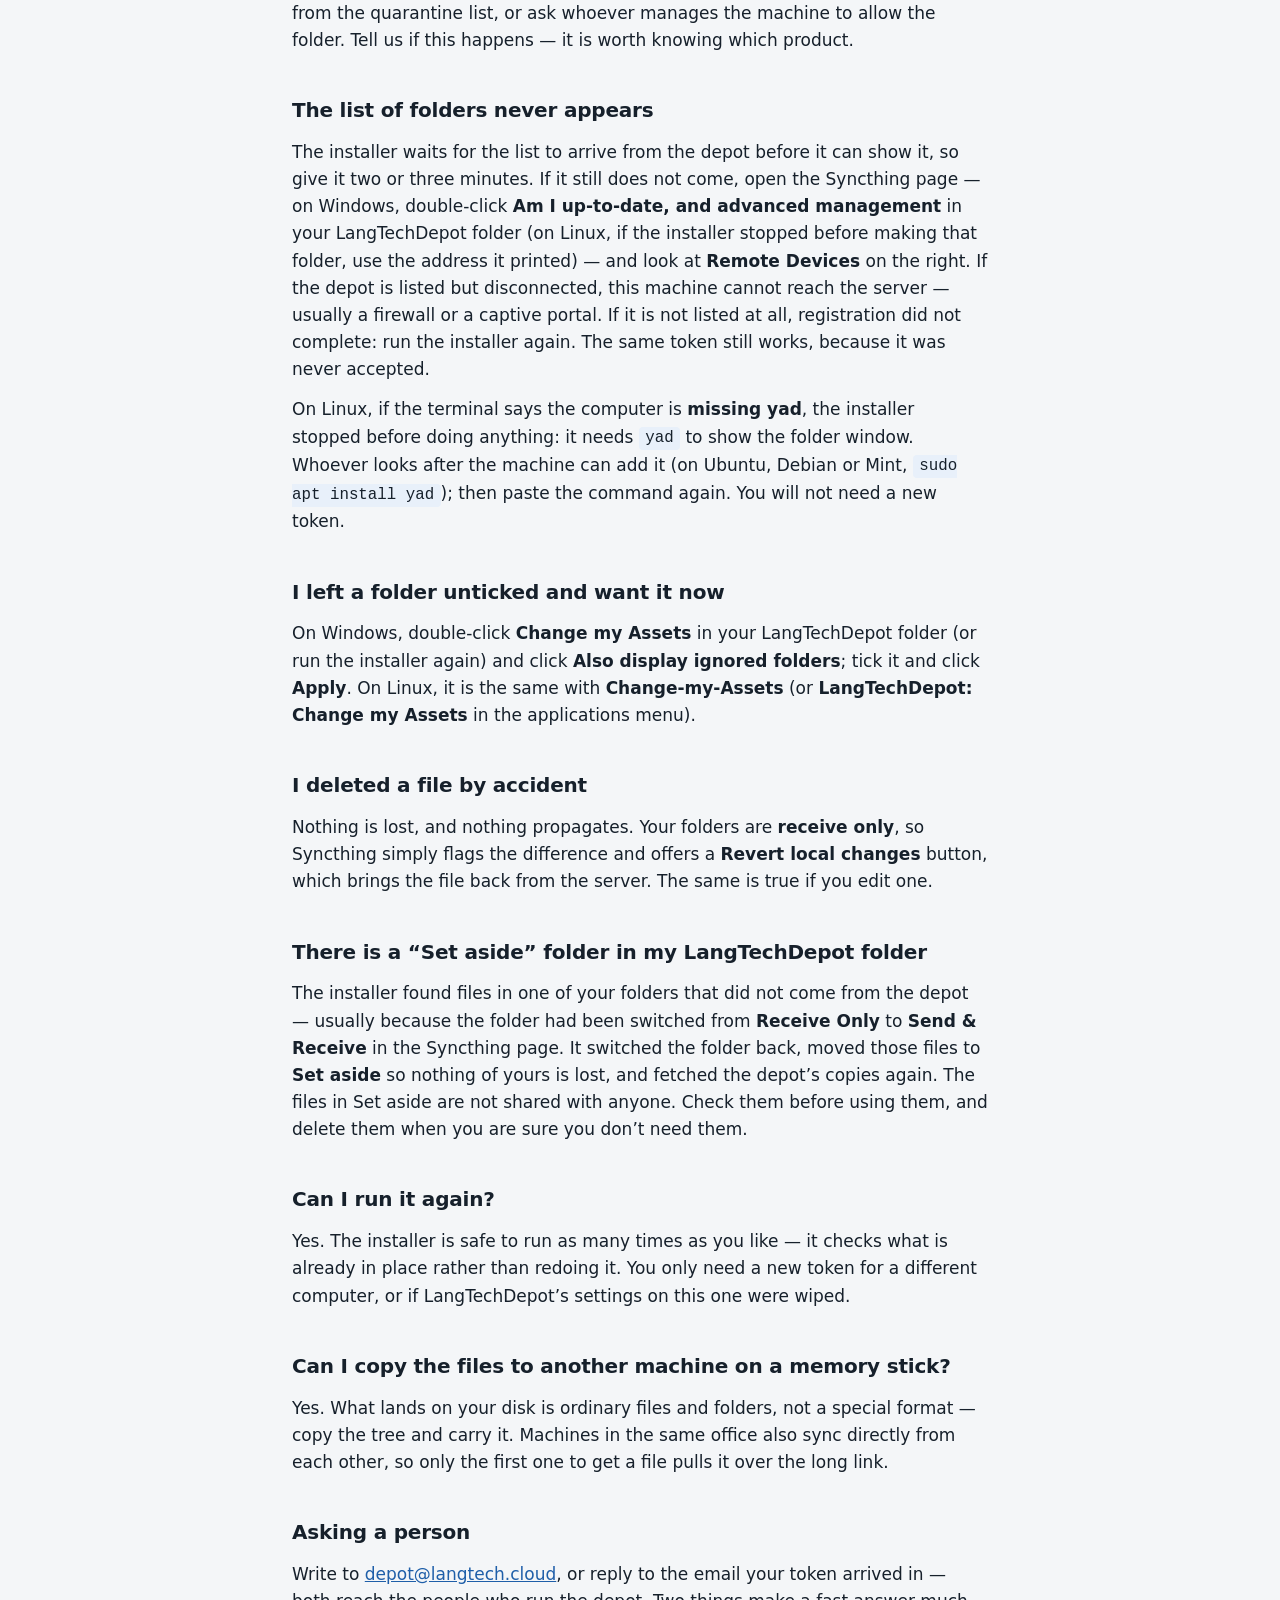
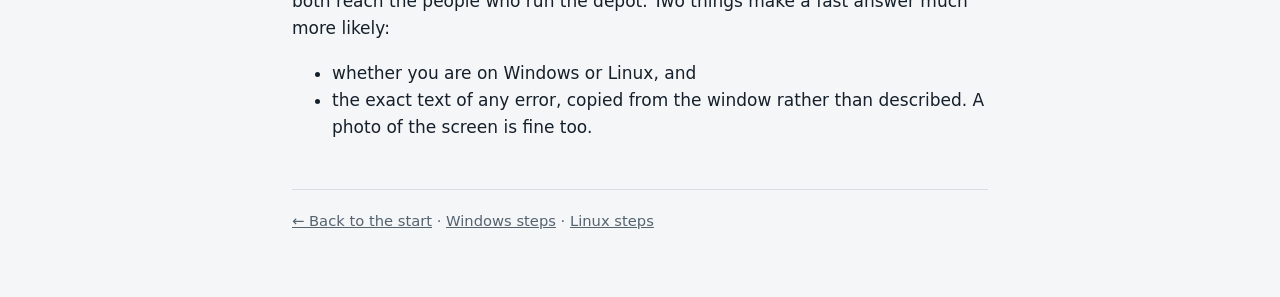
==== commit 490fd684: "Keep depot folders as the depot made them; cap uploads to distant peers" ====
--- a/docs/help.html
+++ b/docs/help.html
@@ -108,6 +108,16 @@
   offers a <strong>Revert local changes</strong> button, which brings the file
   back from the server. The same is true if you edit one.</p>
 
+  <h2>There is a &ldquo;Set aside&rdquo; folder in my LangTechDepot folder</h2>
+  <p>The installer found files in one of your folders that did not come from
+  the depot &mdash; usually because the folder had been switched from
+  <strong>Receive Only</strong> to <strong>Send &amp; Receive</strong> in the
+  Syncthing page. It switched the folder back, moved those files to
+  <strong>Set aside</strong> so nothing of yours is lost, and fetched the
+  depot&rsquo;s copies again. The files in Set aside are not shared with
+  anyone. Check them before using them, and delete them when you are sure you
+  don&rsquo;t need them.</p>
+
   <h2>Can I run it again?</h2>
   <p>Yes. The installer is safe to run as many times as you like &mdash; it
   checks what is already in place rather than redoing it. You only need a new
